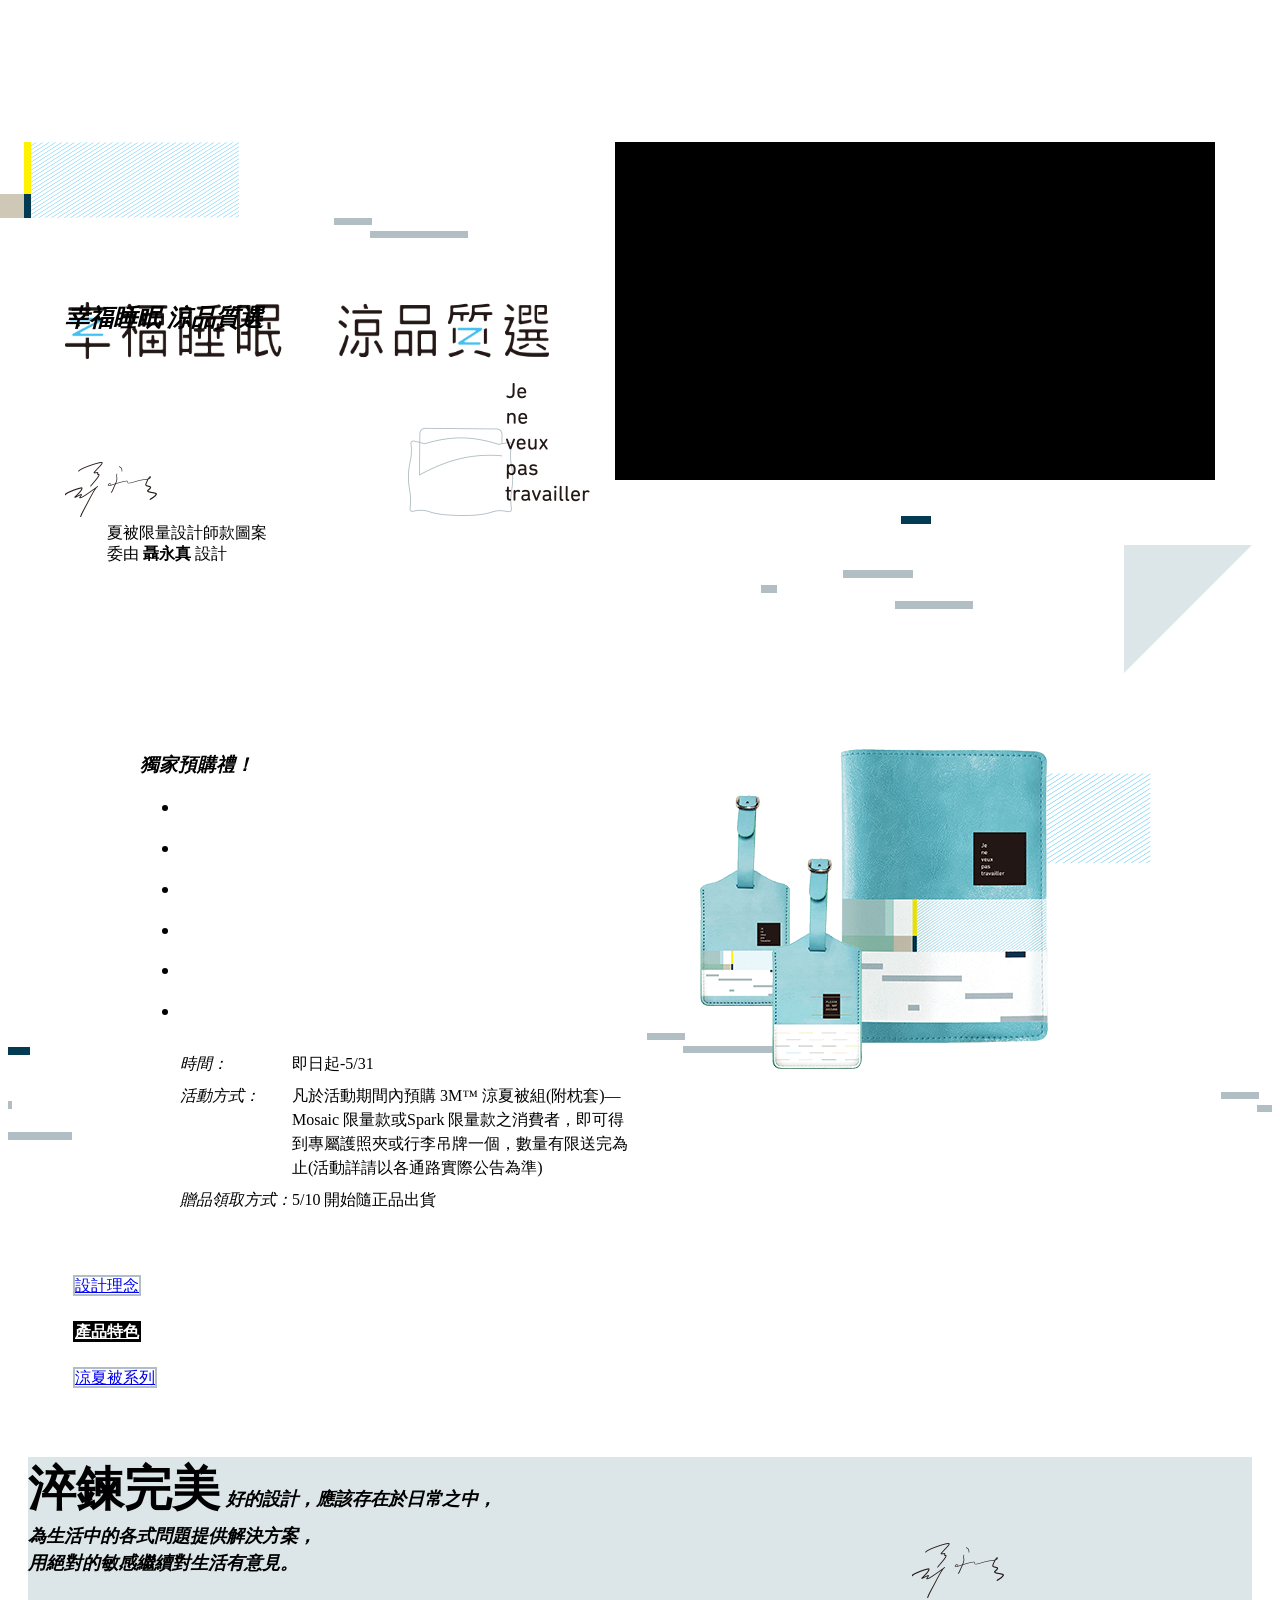
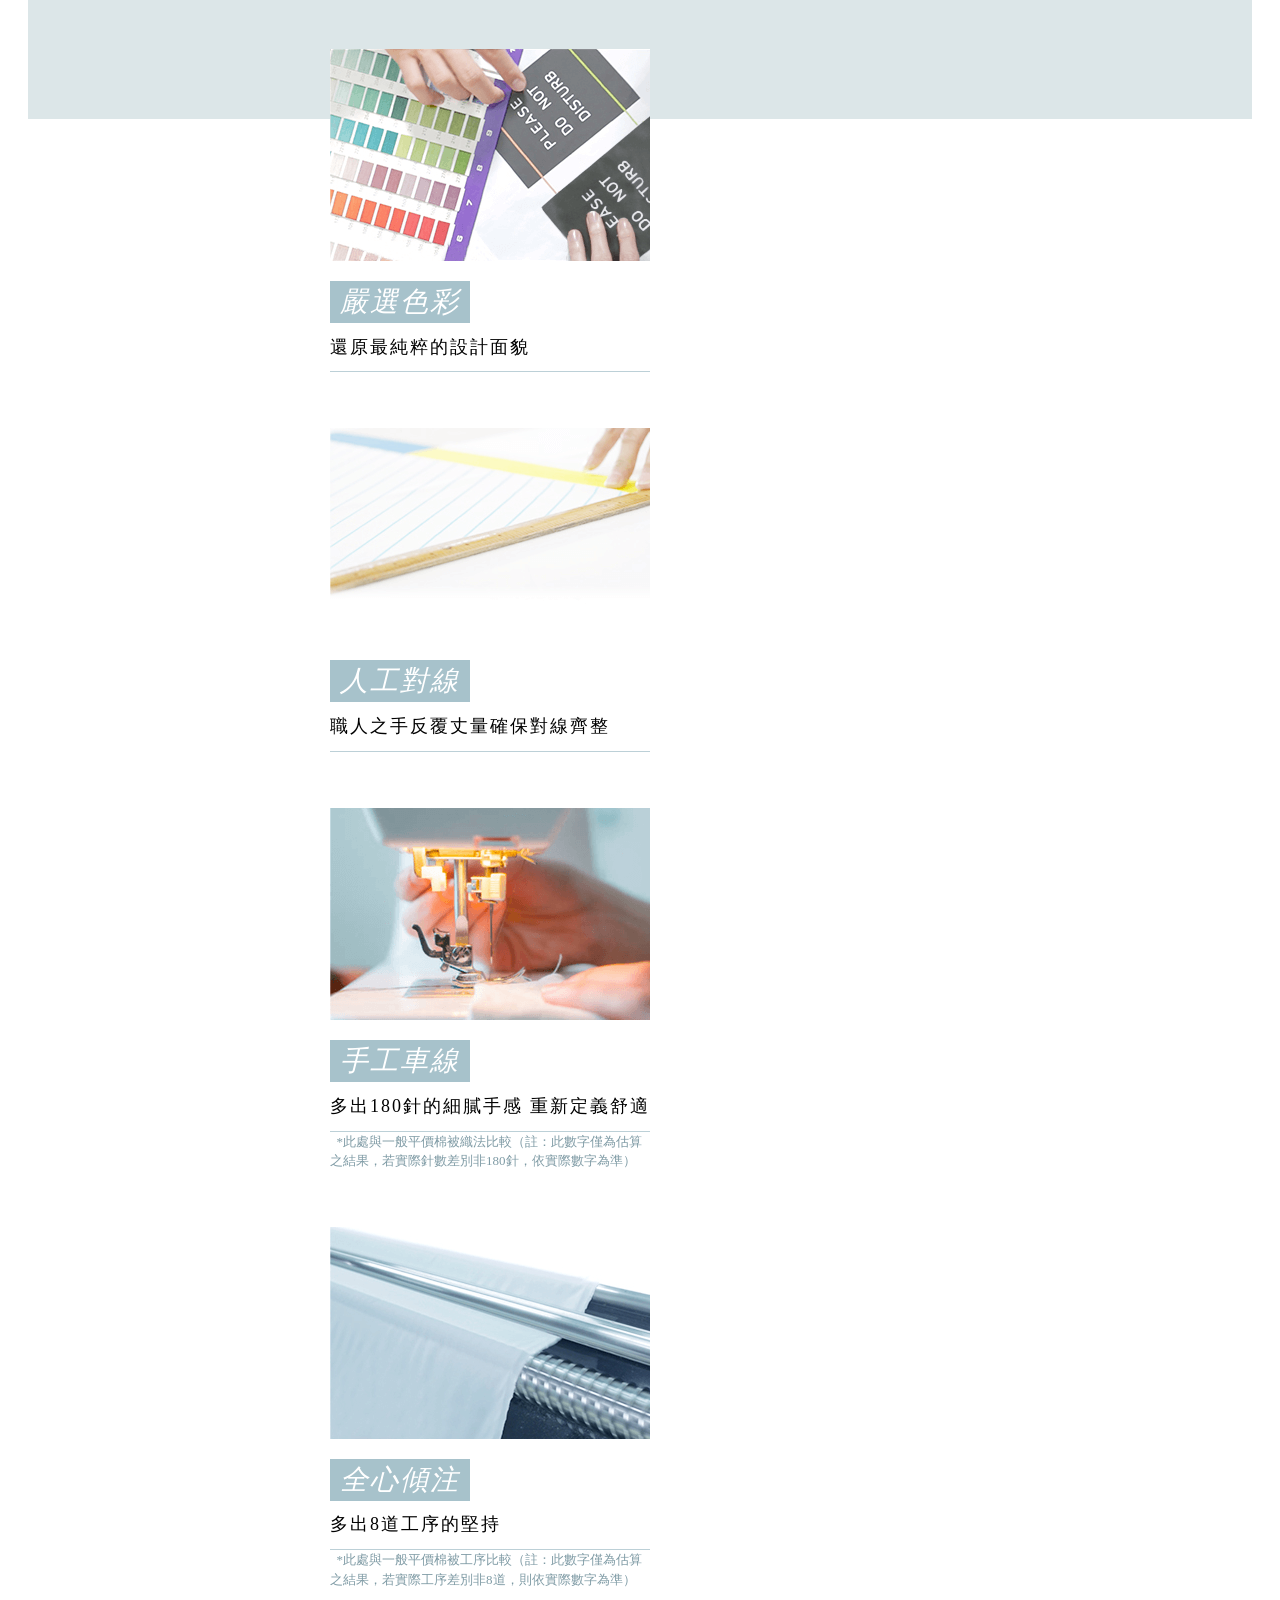
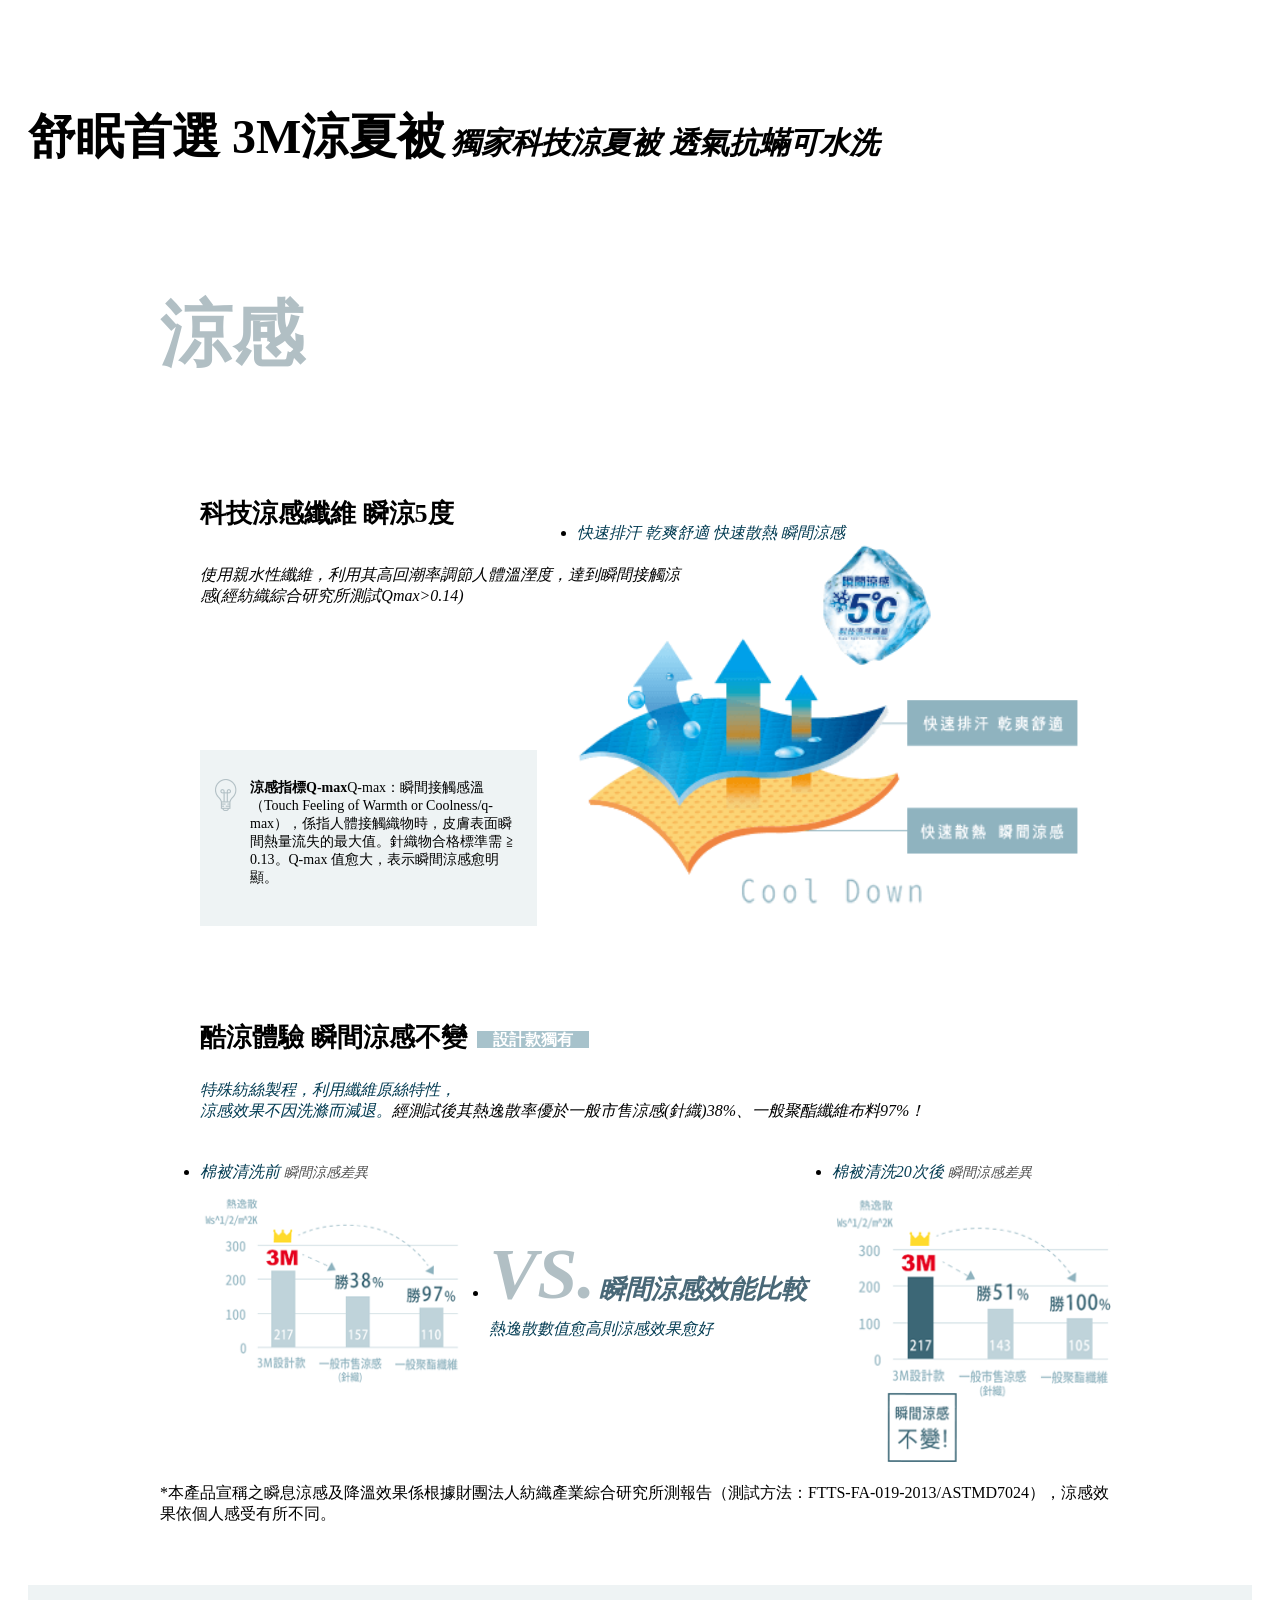
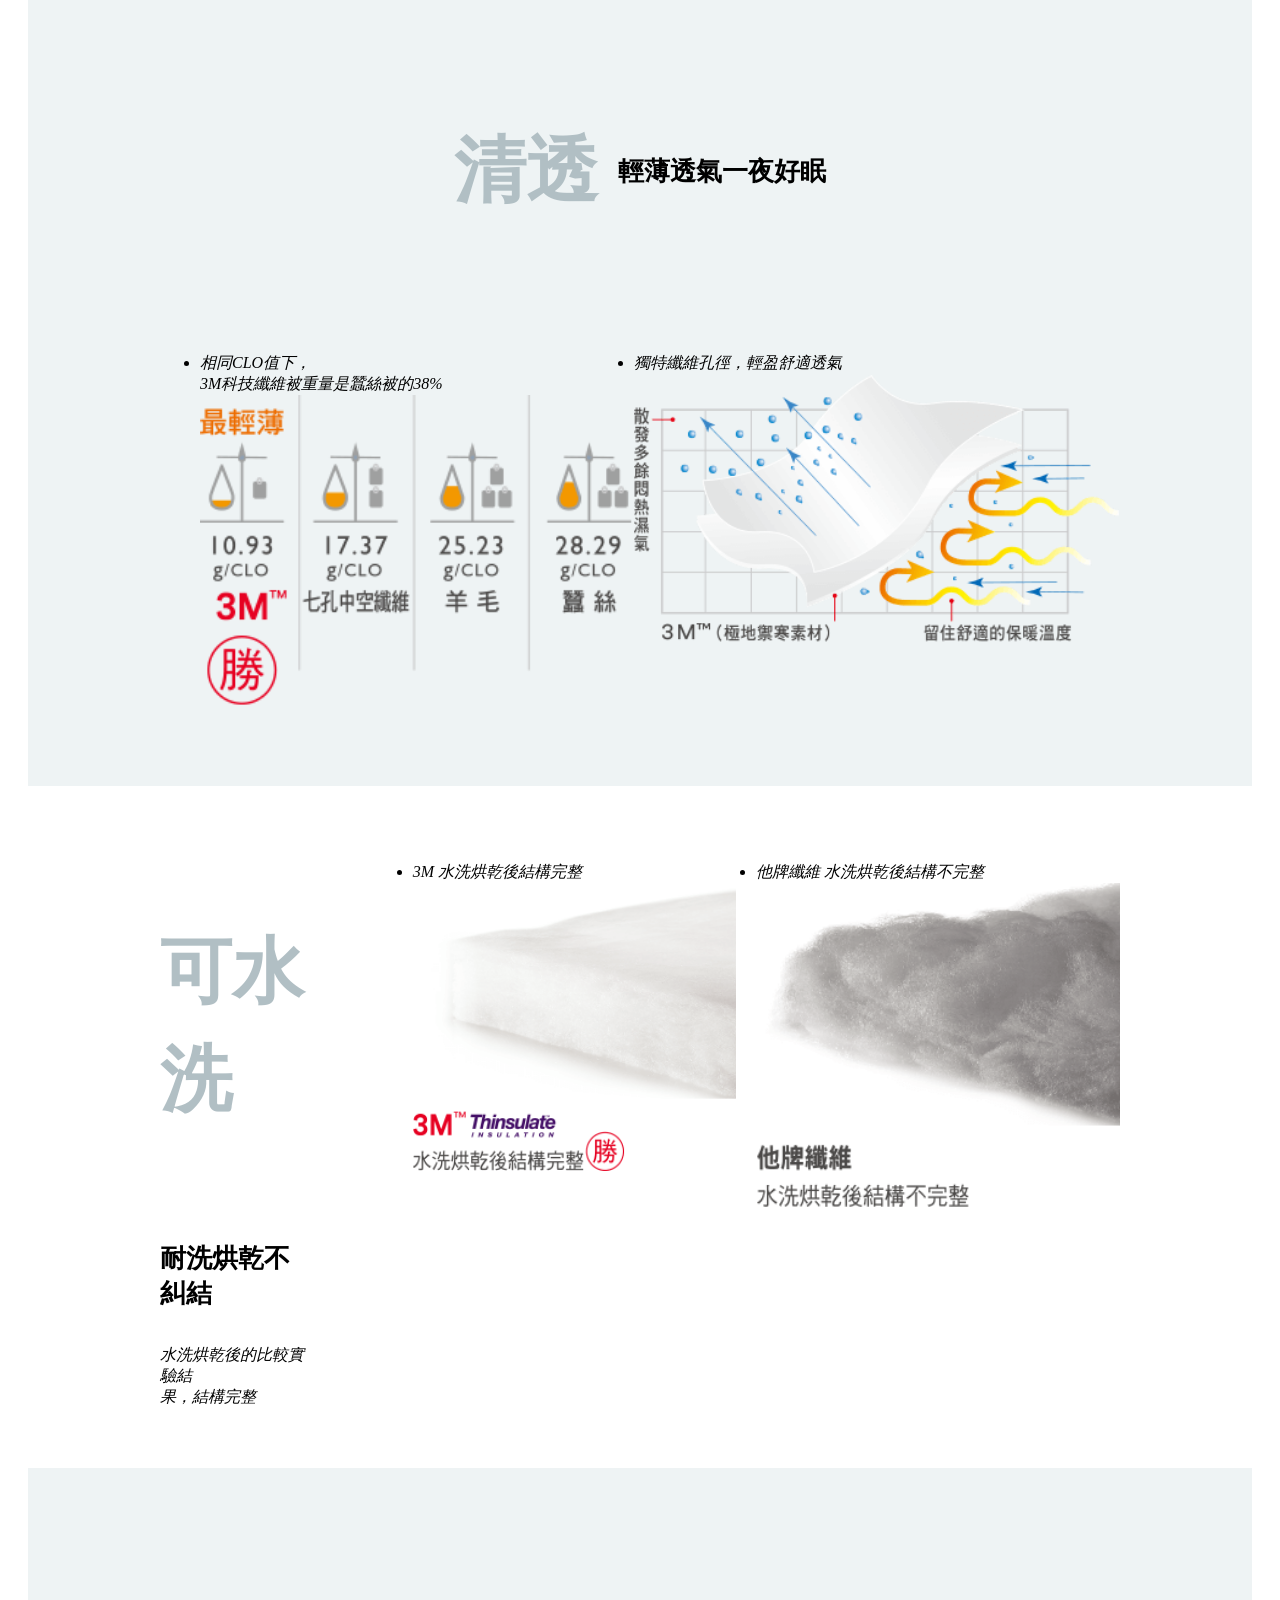
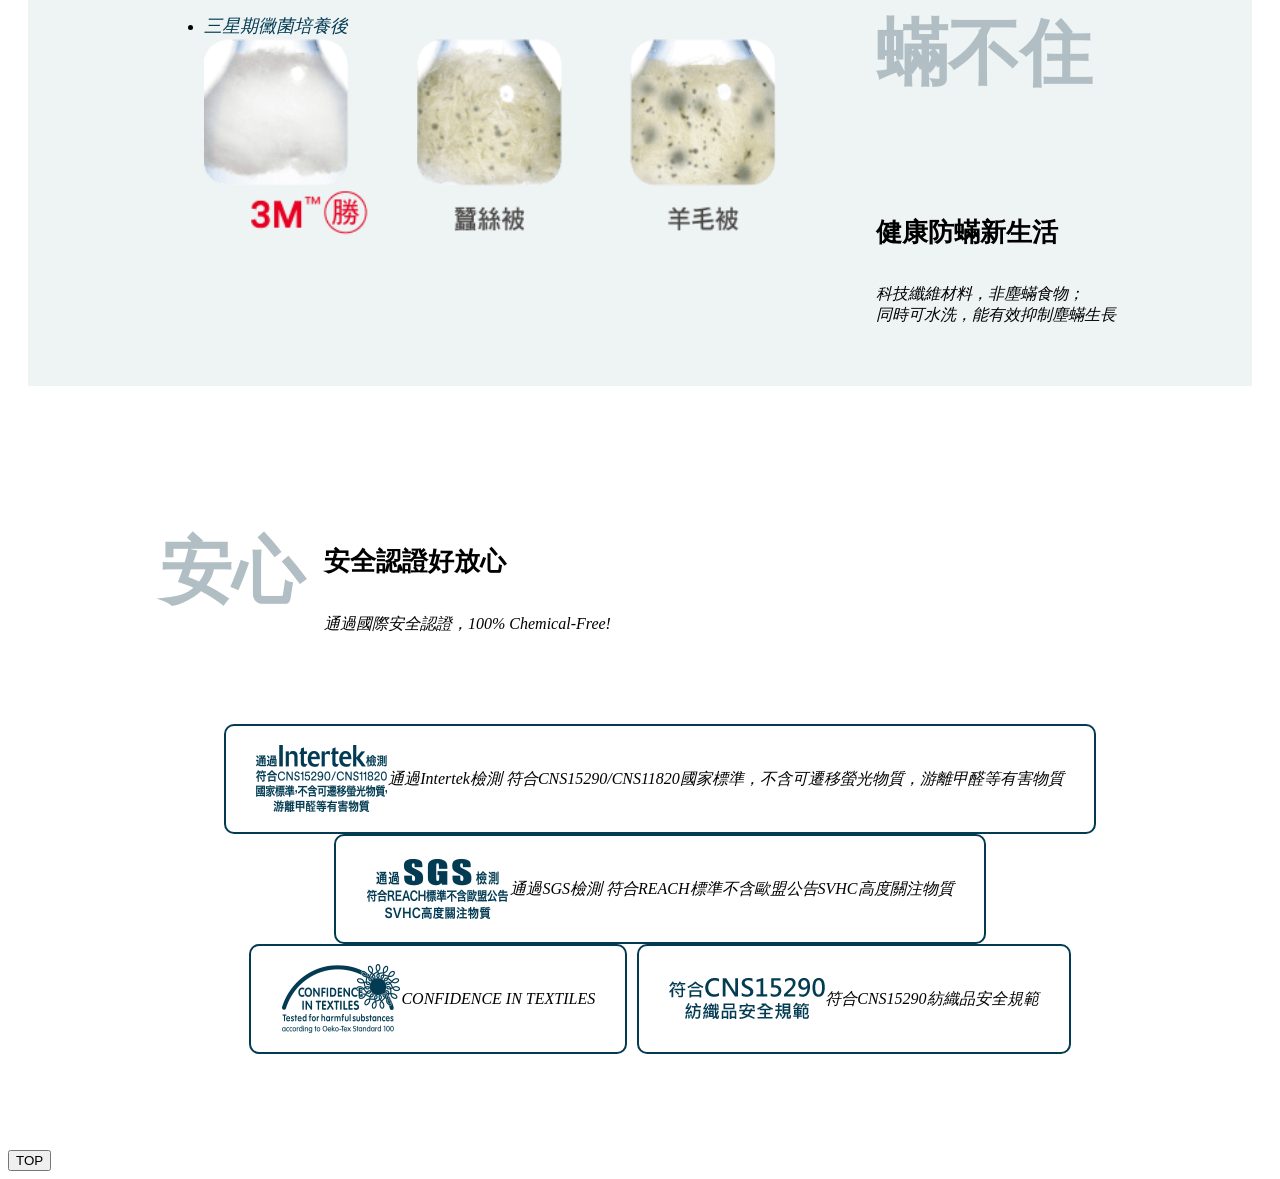
==== Views/Home/product-features.html @ 80e40bd5 "add files add files" ====
﻿<!DOCTYPE html>
<html>
<head>
	<!--#include virtual="../../Views/Shared/_Meta.html" -->
	<title>3M</title>
	<!--#include virtual="../../Views/Shared/_GlobalLink.html" -->
	<!-- self link begin -->
	<link rel="stylesheet" type="text/css" href="../../Content/css/product.css?css=20180322" />
	<!-- self link end -->
</head>
<body data-scroll="header">
	<div class="l-body" data-page="product">
		<!-- ==================== l-header begin ==================== -->
		<!--#include virtual="../../Views/Shared/_Header.html" -->
		<!-- ==================== l-header end ==================== -->
		<main class="l-main">
			<div class="l-content">
				<section class="main-content">
					<div class="main-cut" data-elem=".jQ-video" data-media="https://www.youtube.com/watch?v=bsN1Fx-7Gog&autoplay=1&mute=0&vq=hd720&playsinline=1">
						<div class="main-info">
							<h1 class="page-title"><em class="b-hide-text">幸福睡眠 涼品質選</em></h1>
							<div class="signature">
								<p class="wording">夏被限量設計師款圖案<br>委由 <b class="b-bold">聶永真</b> 設計</p>
							</div>
						</div>
						<div class="jQ-video" ga_cat="prod" ga_event="click" ga_label="youtube"></div>
					</div>
				</section>
				<section class="gift-content">
					<div class="gift-info">
						<div class="wording-wrap">
							<h3 class="gift-title b-text-center-xs">
								<em class="b-hide-text">獨家預購禮！</em>
								<ul class="flip-card b-inline">
									<li class="list">
										<div class="back">
											<i class="top"></i>
											<i class="bottom"></i>
										</div>
										<div class="flip-front"></div>
										<div class="flip-back"></div>
									</li>
									<li class="list">
										<div class="back">
											<i class="top"></i>
											<i class="bottom"></i>
										</div>
										<div class="flip-front"></div>
										<div class="flip-back"></div>
									</li>
									<li class="list">
										<div class="back">
											<i class="top"></i>
											<i class="bottom"></i>
										</div>
										<div class="flip-front"></div>
										<div class="flip-back"></div>
									</li>
									<li class="list">
										<div class="back">
											<i class="top"></i>
											<i class="bottom"></i>
										</div>
										<div class="flip-front"></div>
										<div class="flip-back"></div>
									</li>
									<li class="list">
										<div class="back">
											<i class="top"></i>
											<i class="bottom"></i>
										</div>
										<div class="flip-front"></div>
										<div class="flip-back"></div>
									</li>
									<li class="list">
										<div class="back">
											<i class="top"></i>
											<i class="bottom"></i>
										</div>
										<div class="flip-front"></div>
										<div class="flip-back"></div>
									</li>
								</ul>
							</h3>
							<ul class="gift-detail">
								<li class="list">
									<em class="info-type b-bold">時間：</em>
									<span class="info-value">即日起-5/31</span>
								</li>
								<li class="list">
									<em class="info-type b-bold">活動方式：</em>
									<span class="info-value">凡於活動期間內預購 3M™ 涼夏被組(附枕套)— Mosaic 限量款或Spark 限量款之消費者，即可得到專屬護照夾或行李吊牌一個，數量有限送完為止(活動詳請以各通路實際公告為準)</span>
								</li>
								<li class="list">
									<em class="info-type b-bold">贈品領取方式：</em>
									<span class="info-value">5/10 開始隨正品出貨</span>
								</li>
							</ul>
						</div>
						<figure class="img-wrap gift-photo">
							<img src="../../Content/img/product/gift.png?img=20180322" alt="護照夾 / 行李吊牌">
						</figure>
					</div>
				</section>
				<section class="product-detail">
					<ul class="link-list b-text-center">
						<li class="list b-inline"><a href="product.html#scroll" class="btn-link ga_click_trace" ga_cat="prod" ga_event="click" ga_label="design">設計理念</a></li>
						<li class="list b-inline"><a href="javascript:;" class="btn-link is-curr ga_click_trace" ga_cat="prod" ga_event="click" ga_label="detail">產品特色</a></li>
						<li class="list b-inline"><a href="product-series.html#scroll" class="btn-link ga_click_trace" ga_cat="prod" ga_event="click" ga_label="cold">涼夏被系列</a></li>
					</ul>
					<div class="feature-wrap b-text-center">
						<h2 class="section-title">
							<strong class="main-title b-block">淬鍊完美</strong>
							<em class="sub-title b-block b-bold">好的設計，應該存在於日常之中，<br class="b-hide-dt">為生活中的各式問題提供解決方案，<br>用絕對的敏感繼續對生活有意見。</em>
						</h2>
						<div class="content-wrap">
							<ul class="feature-list">
								<li class="list b-inline b-text-left">
									<div class="desc-wrap">
										<em class="feature-type b-inline">嚴選色彩</em>
										<span class="desc b-block b-bold">還原最純粹的設計面貌</span>
										<img src="../../Content/img/product/features/feature01.png?img=20180322" alt="嚴選色彩">
									</div>
								</li>
								<li class="list b-inline b-text-left">
									<div class="desc-wrap">
										<em class="feature-type b-inline">人工對線</em>
										<span class="desc b-block b-bold">職人之手反覆丈量確保對線齊整</span>
										<img src="../../Content/img/product/features/feature02.png?img=20180322" alt="嚴選色彩">
									</div>
								</li>
								<li class="list b-inline b-text-left">
									<div class="desc-wrap">
										<em class="feature-type b-inline">手工車線</em>
										<span class="desc b-block b-bold">多出180針的細膩手感 重新定義舒適</span>
										<img src="../../Content/img/product/features/feature03.png?img=20180322" alt="嚴選色彩">
									</div>
									<small class="hint b-block">*此處與一般平價棉被織法比較（註：此數字僅為估算    之結果，若實際針數差別非180針，依實際數字為準）</small>
								</li>
								<li class="list b-inline b-text-left">
									<div class="desc-wrap">
										<em class="feature-type b-inline">全心傾注</em>
										<span class="desc b-block b-bold">多出8道工序的堅持</span>
										<img src="../../Content/img/product/features/feature04.png?img=20180322" alt="嚴選色彩">
									</div>
									<small class="hint b-block">*此處與一般平價棉被工序比較（註：此數字僅為估算   之結果，若實際工序差別非8道，則依實際數字為準）</small>
								</li>
							</ul>
						</div>
					</div>
					<div class="feature-wrap">
						<h2 class="section-title b-text-center">
							<strong class="main-title b-block">舒眠首選 3M涼夏被</strong>
							<em class="sub-title b-block">獨家科技涼夏被 透氣抗蟎可水洗</em>
						</h2>
						<div class="content-wrap">
							<header class="feature-hd">
								<h3 class="feature-title">涼感</h3>
								<div class="text-wrap b-text-center-xs">
									<h4 class="feature-slogan b-inline">科技涼感纖維 瞬涼5度</h4>
									<em class="feature-desc b-block">使用親水性纖維，利用其高回潮率調節人體溫溼度，達到瞬間接觸涼感(經紡織綜合研究所測試Qmax>0.14)</em>
								</div>
							</header>
							<div class="feature-bd">
								<ul class="compare-list">
									<li class="list b-text-center">
										<em class="compare-title b-hide-text">快速排汗 乾爽舒適 快速散熱 瞬間涼感</em>
										<span class="compare-img b-inline">
											<img src="../../Content/img/product/features/Cool-Down.png?img=20180322" alt="Cool Down">
										</span>
									</li>
								</ul>
								<div class="text-wrap">
									<div class="detail-box">
										<p class="desc"><b class="b-bold b-block">涼感指標Q-max</b>Q-max：瞬間接觸感溫（Touch Feeling of Warmth or Coolness/q-max），係指人體接觸織物時，皮膚表面瞬間熱量流失的最大值。針織物合格標準需 ≧ 0.13。Q-max 值愈大，表示瞬間涼感愈明顯。</p>
									</div>
								</div>
							</div>
						</div>
						<div class="content-wrap">
							<header class="feature-hd">
								<div class="text-wrap b-text-center-xs">
									<h4 class="feature-slogan"><span class="b-block-xs">酷涼體驗 瞬間涼感不變</span><span class="highlight b-inline">設計款獨有</span></h4>
									<em class="feature-desc b-block"><span class="highlight b-block b-bold">特殊紡絲製程，利用纖維原絲特性，<br class="b-hide-dt">涼感效果不因洗滌而減退。</span>經測試後其熱逸散率優於一般市售涼感(針織)38%、一般聚酯纖維布料97%！</em>
								</div>
							</header>
							<div class="feature-bd">
								<ul class="compare-list b-text-center">
									<li class="list">
										<em class="compare-title b-inline">
											<b class="highlight b-block">VS.</b>
											<strong class="main b-bold b-block">瞬間涼感效能比較</strong>
											<span class="desc b-block">熱逸散數值愈高則涼感效果愈好</span>
										</em>
									</li>
									<li class="list">
										<em class="compare-title b-block b-bold b-text-center b-bold">
											<span class="desc b-block">棉被清洗前</span>
											<span class="hint b-block">瞬間涼感差異</span>
										</em>
										<span class="compare-img b-block">
											<img src="../../Content/img/product/features/compare01.png?img=20180322" alt="棉被清洗前 瞬間涼感差異">
										</span>
									</li>
									<li class="list">
										<em class="compare-title b-block b-bold b-text-center b-bold">
											<span class="desc b-block">棉被清洗20次後</span>
											<span class="hint b-block">瞬間涼感差異</span>
										</em>
										<span class="compare-img b-block">
											<img src="../../Content/img/product/features/compare02.png?img=20180322" alt="棉被清洗20次後 瞬間涼感差異">
										</span>
									</li>
								</ul>
								<span class="announce b-block b-text-center">*本產品宣稱之瞬息涼感及降溫效果係根據財團法人紡織產業綜合研究所測報告（測試方法：FTTS-FA-019-2013/ASTMD7024），涼感效果依個人感受有所不同。</span>
							</div>
						</div>
					</div>
					<div class="feature-wrap">
						<div class="content-wrap">
							<header class="feature-hd">
								<h3 class="feature-title">清透</h3>
								<div class="text-wrap b-text-center-xs">
									<h4 class="feature-slogan">輕薄透氣一夜好眠</h4>
								</div>
							</header>
							<div class="feature-bd">
								<ul class="compare-list">
									<li class="list b-text-center">
										<em class="compare-title b-inline b-bold">相同CLO值下，<br class="b-hide-md">3M科技纖維被重量是蠶絲被的38%</em>
										<span class="compare-img b-inline">
											<img src="../../Content/img/product/features/breathable01.png?img=20180322" alt="相同CLO值下，3M科技纖維被重量是蠶絲被的38%">
										</span>
									</li>
									<li class="list b-text-center">
										<em class="compare-title b-inline b-bold">獨特纖維孔徑，輕盈舒適透氣</em>
										<span class="compare-img b-inline">
											<img src="../../Content/img/product/features/breathable02.png?img=20180322" alt="獨特纖維孔徑，輕盈舒適透氣">
										</span>
									</li>
								</ul>
							</div>
						</div>
					</div>
					<div class="feature-wrap">
						<div class="content-wrap">
							<header class="feature-hd b-text-right-md">
								<h3 class="feature-title">可水洗</h3>
								<div class="text-wrap b-text-left b-text-center-xs">
									<h4 class="feature-slogan">耐洗烘乾不糾結</h4>
									<em class="feature-desc">水洗烘乾後的比較實驗結<br class="b-hide-tm">果，結構完整</em>
								</div>
							</header>
							<div class="feature-bd">
								<ul class="compare-list">
									<li class="list b-text-center">
										<em class="compare-title b-hide-text">3M 水洗烘乾後結構完整</em>
										<span class="compare-img b-inline">
											<img src="../../Content/img/product/features/wash01.png?img=20180322" alt="3M 水洗烘乾後結構完整">
										</span>
									</li>
									<li class="list b-text-center">
										<em class="compare-title b-hide-text">他牌纖維 水洗烘乾後結構不完整</em>
										<span class="compare-img b-inline">
											<img src="../../Content/img/product/features/wash02.png?img=20180322" alt="他牌纖維 水洗烘乾後結構不完整">
										</span>
									</li>
								</ul>
							</div>
						</div>
					</div>
					<div class="feature-wrap">
						<div class="content-wrap">
							<header class="feature-hd">
								<h3 class="feature-title">蟎不住</h3>
								<div class="text-wrap b-text-center-xs">
									<h4 class="feature-slogan">健康防蟎新生活</h4>
									<em class="feature-desc">科技纖維材料，非塵蟎食物；<br>同時可水洗，能有效抑制塵蟎生長</em>
								</div>
							</header>
							<div class="feature-bd">
								<ul class="compare-list">
									<li class="list b-text-center">
										<em class="compare-title b-bold b-block">三星期黴菌培養後</em>
										<span class="compare-img b-inline">
											<img src="../../Content/img/product/features/mites.png?img=20180322" alt="三星期黴菌培養後">
										</span>
									</li>
								</ul>
							</div>
						</div>
					</div>
					<div class="feature-wrap">
						<div class="content-wrap">
							<header class="feature-hd">
								<h3 class="feature-title">安心</h3>
								<div class="text-wrap b-text-center-xs">
									<h4 class="feature-slogan">安全認證好放心</h4>
									<em class="feature-desc">通過國際安全認證，100% Chemical-Free!</em>
								</div>
							</header>
							<div class="feature-bd">
								<ul class="certificate-list">
									<li class="list"><em class="b-hide-text">通過Intertek檢測 符合CNS15290/CNS11820國家標準，不含可遷移螢光物質，游離甲醛等有害物質</em></li>
									<li class="list"><em class="b-hide-text">通過SGS檢測 符合REACH標準不含歐盟公告SVHC高度關注物質</em></li>
									<li class="list"><em class="b-hide-text">CONFIDENCE IN TEXTILES</em></li>
									<li class="list"><em class="b-hide-text">符合CNS15290紡織品安全規範</em></li>
								</ul>
							</div>
						</div>
					</div>
				</section>
			</div>
			<button class="btn-top jQ-top">TOP</button>
		</main>
		<!-- ==================== l-footer begin ==================== -->
		<!--#include virtual="../../Views/Shared/_Footer.html" -->
		<!-- ==================== l-footer end ==================== -->
	</div>
	<!-- ==================== not support begin ==================== -->
	<!--#include virtual="../../Views/Shared/_Not-Support.html" -->
	<!-- ==================== not support end ==================== -->
	<!--#include virtual="../../Views/Shared/_GlobalScriptsGA.html" -->
	<!--[if gt IE 9]><!-->
	<!-- common script ft begin -->
	<!--#include virtual="../../Views/Shared/_GlobalScriptsLibs.html" -->
	<!--#include virtual="../../Views/Shared/_GlobalScriptsFt.html" -->
	<!-- common script ft end -->
	<!-- self script begin -->
	<script defer type="text/javascript" src="../../Scripts/js/product.min.js?js=20180322"></script>
	<!-- self script end -->
	<!--<![endif]-->
</body>
</html>
---- Content/css/product.css ----
.m-lightbox{background:#FFF;position:relative;box-shadow:0 3px 5px rgba(0,0,0,0.1)}.m-lightbox .m-lightbox-bd{box-sizing:border-box}.m-lightbox .btn-close{background:#FFF;width:40px;height:40px;position:absolute;border-radius:50%;-moz-transition:ease-in .3s all;-o-transition:ease-in .3s all;-webkit-transition:ease-in .3s all;transition:ease-in .3s all}.m-lightbox .btn-close:before,.m-lightbox .btn-close:after{content:'';margin:-10px 0 0 -1px;background:#000;display:block;width:2px;height:20px;position:absolute;top:50%;left:50%;border-radius:2px}.m-lightbox .btn-close:before{-moz-transform:rotate(45deg);-ms-transform:rotate(45deg);-webkit-transform:rotate(45deg);transform:rotate(45deg)}.m-lightbox .btn-close:after{-moz-transform:rotate(-45deg);-ms-transform:rotate(-45deg);-webkit-transform:rotate(-45deg);transform:rotate(-45deg)}.m-lightbox .btn-arrow{margin-top:-20px;display:none;width:40px;height:40px;position:absolute;top:50%;-moz-transition:ease-in .3s all;-o-transition:ease-in .3s all;-webkit-transition:ease-in .3s all;transition:ease-in .3s all}.m-lightbox .btn-arrow.btn-prev:before{margin-left:-6px;-moz-transform:rotate(-45deg);-ms-transform:rotate(-45deg);-webkit-transform:rotate(-45deg);transform:rotate(-45deg)}.m-lightbox .btn-arrow.btn-next:before{margin-left:-14px;-moz-transform:rotate(135deg);-ms-transform:rotate(135deg);-webkit-transform:rotate(135deg);transform:rotate(135deg)}.m-lightbox .btn-arrow.is-show{display:block}.m-lightbox .btn-arrow:before{content:'';margin-top:-8px;display:block;width:16px;height:16px;position:absolute;top:50%;left:50%;border-top:2px solid #000;border-left:2px solid #000}@media screen and (min-width: 1001px){.m-lightbox .btn-close:hover{background:#e6e6e6}.m-lightbox .btn-arrow:hover{background:#e6e6e6}}@media screen and (min-width: 740px) and (min-height: 414px){.m-lightbox .btn-close{top:25px;right:25px}.m-lightbox .btn-arrow.btn-prev{left:25px}.m-lightbox .btn-arrow.btn-next{right:25px}.m-lightbox .m-lightbox-bd{padding:100px;width:600px;max-height:80vh;overflow-x:hidden;overflow-y:auto}.m-lightbox .m-lightbox-bd img{max-width:400px}}@media screen and (device-width: 375px) and (orientation: landscape){.m-lightbox .btn-close{top:0;right:0}.m-lightbox .btn-arrow.btn-prev{left:0}.m-lightbox .btn-arrow.btn-next{right:0}.m-lightbox .m-lightbox-bd{padding:50px 40px;width:calc(100vw - 60px)}.m-lightbox .m-lightbox-bd img{max-width:100%}}@media screen and (max-width: 739px){.m-lightbox .btn-close{top:0;right:0}.m-lightbox .btn-arrow.btn-prev{left:0}.m-lightbox .btn-arrow.btn-next{right:0}.m-lightbox .m-lightbox-bd{padding:50px 40px;width:calc(100vw - 60px)}.m-lightbox .m-lightbox-bd img{max-width:100%}}.main-content{position:relative}.main-content:after{content:'';display:block;position:absolute;border-top:solid #dce6e8;border-right:solid #FFF;border-bottom:solid #FFF;border-left:solid #dce6e8}.main-cut{position:relative;box-sizing:border-box}.main-cut:before,.main-cut:after{content:'';background:url('../img/product/product.png?1522143072') no-repeat;display:block;position:absolute}.main-info{position:relative}.main-info:before,.main-info:after{content:'';background:url('../img/product/product.png?1522143072') no-repeat;display:block;position:absolute}.page-title{position:relative;background:url('../img/product/title.png?1522143053') 0 0 no-repeat;display:block}.signature{background:url('../img/product/product.png?1522143072') no-repeat;position:relative}.signature .wording{position:absolute;white-space:nowrap}.jQ-video{background:#000;position:relative;z-index:1}.gift-content{background:#FFF;overflow:hidden}.gift-info{position:relative;box-sizing:border-box}.gift-info:before,.gift-info:after{content:'';background:url('../img/product/product.png?1522143072') no-repeat;display:block;position:absolute}.flip-card .list:nth-child(1) .flip-front,.flip-card .list:nth-child(1) .flip-back{-moz-animation-delay:0.1s;-webkit-animation-delay:0.1s;animation-delay:0.1s}.flip-card .list:nth-child(2) .flip-front,.flip-card .list:nth-child(2) .flip-back{-moz-animation-delay:0.2s;-webkit-animation-delay:0.2s;animation-delay:0.2s}.flip-card .list:nth-child(3) .flip-front,.flip-card .list:nth-child(3) .flip-back{-moz-animation-delay:0.3s;-webkit-animation-delay:0.3s;animation-delay:0.3s}.flip-card .list:nth-child(4) .flip-front,.flip-card .list:nth-child(4) .flip-back{-moz-animation-delay:0.4s;-webkit-animation-delay:0.4s;animation-delay:0.4s}.flip-card .list:nth-child(5) .flip-front,.flip-card .list:nth-child(5) .flip-back{-moz-animation-delay:0.5s;-webkit-animation-delay:0.5s;animation-delay:0.5s}.flip-card .list:nth-child(6) .flip-front,.flip-card .list:nth-child(6) .flip-back{-moz-animation-delay:0.6s;-webkit-animation-delay:0.6s;animation-delay:0.6s}.flip-card .back .top,.flip-card .back .bottom{background:#FFF}.flip-card .flip-front,.flip-card .flip-back{background:#FFF}.flip-card .back .top:before,.flip-card .flip-front:before{background:url('../img/product/product.png?1522143072') no-repeat}.gift-detail .list{display:-webkit-flex;display:flex;font-size:0;line-height:0}.gift-detail .list:not(:last-child){margin-bottom:0.5rem}.gift-detail .list>*{line-height:1.5em}.gift-detail .list .info-type{-webkit-flex-shrink:0;flex-shrink:0;width:7em}.gift-photo{position:relative}.gift-photo:before,.gift-photo:after{content:'';background:url('../img/product/product.png?1522143072') no-repeat;display:block;position:absolute}.gift-photo img{max-width:100%;position:relative;z-index:1}.link-list{font-size:0;line-height:0}.link-list .btn-link{background:#FFF;border:solid #b1bfc4;box-sizing:border-box;-moz-transition:ease-in .3s all;-o-transition:ease-in .3s all;-webkit-transition:ease-in .3s all;transition:ease-in .3s all}.link-list .btn-link.is-curr{background:#000;border-color:#000;color:#FFF;font-weight:bold}.designer-portrait{position:relative}.designer-portrait:before{content:'';background:url('../img/product/product.png?1522143072') no-repeat;display:block;position:absolute}.designer-portrait img{width:128px}.item-wrap{display:-webkit-flex;display:flex;-webkit-align-items:center;align-items:center;-webkit-justify-content:center;justify-content:center}.item-wrap .item-main-title{position:relative}.item-wrap .item-main-title:after{content:'';background:#b1bfc4;display:block;width:142px;height:6px;position:absolute;top:100%;left:0}.item-wrap .item-sub-title,.item-wrap .item-main-title,.item-wrap .desc{line-height:1.5em}.item-wrap .desc{margin-top:1em}.item-wrap .btn-link{background:#000;color:#fff100}.item-wrap .btn-link .text:before,.item-wrap .btn-link .text:after{background:#fff100}.photo-wrap>.img-wrap img{max-width:100%}.preview-list{font-size:0;line-height:0}.preview-list .list{vertical-align:top !important}.btn-img{font-size:14px;line-height:1.5em}.btn-img .img-wrap{margin:0 auto 5px auto;background:#000;position:relative}.btn-img .img-wrap:before,.btn-img .img-wrap:after{content:'';background:#FFF;display:block;position:absolute;top:50%;left:50%;opacity:0;z-index:1;-moz-transition:ease-in .3s all;-o-transition:ease-in .3s all;-webkit-transition:ease-in .3s all;transition:ease-in .3s all}.btn-img .img-wrap img{max-width:100%;-moz-transition:ease-in .3s all;-o-transition:ease-in .3s all;-webkit-transition:ease-in .3s all;transition:ease-in .3s all}.feature-wrap:nth-child(2n){background:#eef3f4}.feature-wrap:nth-child(2){background:#FFF}.feature-wrap:nth-child(2) .section-title{background:#dce6e8;position:relative}.feature-wrap:nth-child(2) .section-title:after{content:'';background:url('../img/product/product.png?1522143072') no-repeat;display:block;position:absolute;left:50%}.feature-wrap:nth-child(2) .content-wrap{background:#FFF;position:relative}.feature-wrap:nth-child(2) .feature-list{font-size:0;line-height:0}.feature-wrap:nth-child(2) .desc-wrap{letter-spacing:2px}.feature-wrap:nth-child(2) .feature-type{margin-top:20px;padding:0 10px;background:#a7c2cb;color:#FFF;font-size:28px;line-height:1.5em}.feature-wrap:nth-child(2) .desc{padding:0.6em 0;font-size:18px;line-height:1.5em;white-space:nowrap}.feature-wrap:nth-child(2) .hint{margin-top:20px;padding-left:0.5em;color:#7f9ba5;font-size:13px;line-height:1.5em;text-indent:-0.5em}.feature-wrap:nth-child(3) .content-wrap{-webkit-justify-content:center;justify-content:center;-webkit-flex-direction:column;flex-direction:column}.feature-wrap:nth-child(3) .detail-box{background:#eef3f4}.feature-wrap:nth-child(3) .detail-box .desc{position:relative}.feature-wrap:nth-child(3) .detail-box .desc:before{content:'';background:url('../img/product/product-features.png?1524211081') no-repeat;display:block;position:absolute;top:0;right:100%}.feature-wrap:nth-child(3) .compare-list{-webkit-align-items:flex-start;align-items:flex-start}.feature-wrap:nth-child(3) .compare-title{color:#023b52}.feature-wrap:nth-child(3) .compare-title .highlight{color:#b1bfc4}.feature-wrap:nth-child(3) .compare-title .main{color:#496877}.feature-wrap:nth-child(3) .compare-title .hint{color:#4d4d4d}.feature-wrap:nth-child(4) .content-wrap{-webkit-justify-content:center;justify-content:center;-webkit-flex-direction:column;flex-direction:column}.feature-wrap:nth-child(4) .compare-title{font-size:16px}.feature-wrap:nth-child(6) .content-wrap{-webkit-align-items:center;align-items:center;-webkit-justify-content:center;justify-content:center;-webkit-flex-direction:row-reverse;flex-direction:row-reverse}.feature-wrap:nth-child(6) .compare-title{color:#023b52}.feature-wrap:nth-child(7) .content-wrap{-webkit-flex-direction:column;flex-direction:column}.feature-wrap .content-wrap,.feature-wrap .compare-list{display:-webkit-flex;display:flex;-webkit-justify-content:center;justify-content:center}.feature-wrap .feature-hd{display:-webkit-flex;display:flex;-webkit-align-items:center;align-items:center;-webkit-justify-content:center;justify-content:center}.feature-wrap .feature-title{color:#b1bfc4;line-height:1.5em}.feature-wrap .feature-slogan .highlight{background:#a7c2cb;vertical-align:top;color:#FFF}.feature-wrap .feature-desc .highlight{color:#023b52}.certificate-list{display:-webkit-flex;display:flex;-webkit-align-items:center;align-items:center;-webkit-justify-content:center;justify-content:center;-webkit-flex-wrap:wrap;flex-wrap:wrap}.certificate-list .list{display:-webkit-flex;display:flex;-webkit-align-items:center;align-items:center;-webkit-justify-content:center;justify-content:center;position:relative;border-color:#023b52;border-style:solid;box-sizing:border-box}.certificate-list .list:before{content:'';background:url('../img/product/product-features.png?1524211081') no-repeat;display:block}.series-list .list{display:-webkit-flex;display:flex}.series-list .btn-link{margin-top:10px;background:#000;box-sizing:border-box;color:#fff100}.series-list .btn-link .text:before,.series-list .btn-link .text:after{background:#fff100}.compare-img img{width:100%}@media screen and (min-width: 1001px){.main-content:after{bottom:0;right:20px;border-width:64px;box-shadow:-2px -2px 0 #FFF,0 -2px 0 #FFF,-2px 0 0 #FFF}.main-cut{padding:134px 50px 155px 50px;-webkit-justify-content:flex-end;justify-content:flex-end}.main-cut:before{width:324px;height:76px;top:134px;left:-100px}.main-cut:after{background-position:0 -192px;width:212px;height:96px;bottom:62px;right:292px}.main-info{padding-top:140px;padding-right:58px;-webkit-flex-grow:1;flex-grow:1}.main-info:before{background-position:0 -172px;width:136px;height:20px;top:76px;left:268px}.main-info:after{background-position:-212px -168px;width:184px;height:136px;bottom:0;right:24px}.page-title{margin-bottom:100px;background-size:calc(50vw - 108px) auto;width:calc(50vw - 108px);height:calc((50vw - 108px) * 0.117)}.jQ-video{width:calc(50vw - 50px);height:calc((50vw - 50px) * 0.5625)}.link-list .btn-link{width:200px;line-height:46px}.link-list .btn-link:hover{background:#000;border-color:#000;color:#FFF;font-weight:bold}.gift-info:before{background-position:0 -192px;width:212px;height:96px;bottom:146px;left:-280px}.gift-info:after{background-position:0 -172px;width:136px;height:20px;bottom:176px;left:calc(100% + 120px)}.gift-title{margin-bottom:30px}.gift-detail .list>*{font-size:16px}.gift-photo{width:360px}.gift-photo:before{background-position:0 -172px;width:136px;height:20px;bottom:20px;left:-54px}.gift-photo:after{background-position:-144px -76px;width:252px;height:92px;top:24px;right:-92px}.item-wrap:nth-child(2n+1) .wording-wrap{padding-left:45px}.item-wrap:nth-child(2n+1) .photo-wrap{padding-right:45px}.item-wrap:nth-child(2n) .wording-wrap{padding-right:45px}.item-wrap:nth-child(2n) .photo-wrap{padding-left:45px}.item-wrap .item-sub-title,.item-wrap .desc{font-size:16px}.item-wrap .item-main-title{font-size:30px}.item-wrap .btn-wrap{width:288px}.item-wrap .btn-wrap .btn-link{line-height:50px}.photo-wrap>.img-wrap{width:400px}.btn-img .img-wrap:before,.btn-img .img-wrap:after{margin-top:-1px;margin-left:-15px;width:30px;height:2px}.btn-img .img-wrap:after{-moz-transform:rotate(90deg);-ms-transform:rotate(90deg);-webkit-transform:rotate(90deg);transform:rotate(90deg)}.btn-img:hover .img-wrap:before,.btn-img:hover .img-wrap:after{opacity:1}.btn-img:hover .img-wrap img{opacity:0.5}.feature-wrap .content-wrap{margin:0 auto;max-width:960px}.feature-wrap:nth-child(2) .content-wrap{max-width:100%}.feature-wrap:nth-child(3) .content-wrap:nth-child(2) .feature-hd .text-wrap{width:50%}.feature-wrap:nth-child(3) .content-wrap:last-child .compare-list .list:first-child{margin:0 20px;padding-top:67px}.feature-wrap:nth-child(3) .content-wrap .compare-list .list{-webkit-order:1;order:1}.feature-wrap:nth-child(3) .content-wrap .compare-list .list:nth-child(2){-webkit-order:0;order:0}.feature-wrap:nth-child(3) .content-wrap .announce{margin-top:50px}.feature-wrap:nth-child(5) .feature-hd{margin-right:40px;-webkit-align-items:flex-end;align-items:flex-end;-webkit-flex-direction:column;flex-direction:column}.feature-wrap:nth-child(5) .compare-list .list{margin-left:20px}.feature-wrap:nth-child(6) .feature-hd{margin-left:100px;-webkit-align-items:flex-start;align-items:flex-start;-webkit-flex-direction:column;flex-direction:column}.feature-wrap:nth-child(7) .feature-hd{-webkit-justify-content:flex-start;justify-content:flex-start}.certificate-list .list{padding:0 30px;height:110px}.certificate-list .list:nth-child(1):before{width:132px;height:68px}.certificate-list .list:nth-child(2):before{background-position:-132px 0;width:144px;height:60px}.certificate-list .list:nth-child(3):before{background-position:0 -68px;width:120px;height:72px}.certificate-list .list:nth-child(4):before{background-position:-120px -96px;width:156px;height:44px}.series-list .btn-link{width:288px;line-height:50px}.series-list .img-wrap{width:360px}}@media screen and (min-width: 740px) and (min-height: 414px){.main-cut{margin:0 auto;display:-webkit-flex;display:flex;-webkit-align-items:flex-start;align-items:flex-start;max-width:1250px}.signature{background-position:-324px 0;width:92px;height:56px}.signature .wording{top:45px;left:42px}.gift-content{min-height:50px}.gift-info{margin:0 auto;padding:60px 0;display:-webkit-flex;display:flex;-webkit-align-items:flex-start;align-items:flex-start;-webkit-justify-content:center;justify-content:center;max-width:960px}.gift-info .wording-wrap{padding-right:32px;-webkit-flex-grow:1;flex-grow:1}.gift-photo{-webkit-flex-shrink:0;flex-shrink:0}.flip-card .list:nth-child(1) .back .top:before{background-position:calc(-48px * (1 - 1)) -76px}.flip-card .list:nth-child(1) .flip-front:before{background-position:calc(-48px * (1 - 1)) -98px}.flip-card .list:nth-child(2) .back .top:before{background-position:calc(-48px * (2 - 1)) -76px}.flip-card .list:nth-child(2) .flip-front:before{background-position:calc(-48px * (2 - 1)) -98px}.flip-card .list:nth-child(3) .back .top:before{background-position:calc(-48px * (3 - 1)) -76px}.flip-card .list:nth-child(3) .flip-front:before{background-position:calc(-48px * (3 - 1)) -98px}.flip-card .list:nth-child(4) .back .top:before{background-position:calc(-48px * (4 - 4)) -124px}.flip-card .list:nth-child(4) .flip-front:before{background-position:calc(-48px * (4 - 4)) -146px}.flip-card .list:nth-child(5) .back .top:before{background-position:calc(-48px * (5 - 4)) -124px}.flip-card .list:nth-child(5) .flip-front:before{background-position:calc(-48px * (5 - 4)) -146px}.flip-card .list:nth-child(6) .back .top:before{background-position:calc(-48px * (6 - 4)) -124px}.flip-card .list:nth-child(6) .flip-front:before{background-position:calc(-48px * (6 - 4)) -146px}.flip-card .list .back .top:before,.flip-card .list .flip-front:before{margin-left:-24px;width:48px;height:23px}.flip-card .list .flip-front:before{height:26px}.product-detail{padding:0 20px 80px 20px}.link-list{margin-top:-25px}.link-list .list{margin:0 5px}.link-list .btn-link{border-width:2px;font-size:16px}.designer-wrap{margin:0 auto;padding:60px 40px 30px 40px;display:-webkit-flex;display:flex;-webkit-align-items:center;align-items:center;-webkit-justify-content:flex-start;justify-content:flex-start;max-width:960px;box-sizing:border-box}.designer-portrait:before{background-position:-324px 0;width:92px;height:56px;top:20px;left:144px}.designer-portrait .b-desc{position:absolute;bottom:0;left:144px;white-space:nowrap}.item-wrap{margin:0 auto;max-width:960px}.item-wrap:not(:nth-child(3)){padding-top:60px}.item-wrap:nth-child(2n+1){-webkit-flex-direction:row-reverse;flex-direction:row-reverse}.item-wrap>*{box-sizing:border-box}.item-wrap .text-wrap{margin:40px 0}.item-wrap .btn-wrap .btn-link{margin-top:20px}.preview-list{margin-top:30px}.preview-list .list{margin:0 10px}.btn-img .img-wrap{width:100px}.section-title .main-title{font-size:48px}.section-title .sub-title{font-size:30px}.feature-wrap{padding:60px 0}.feature-wrap:nth-child(4) .feature-title,.feature-wrap:nth-child(7) .feature-title{margin-right:20px}.feature-wrap:nth-child(2){padding:0}.feature-wrap:nth-child(2) .section-title{margin-top:56px;padding-bottom:144px}.feature-wrap:nth-child(2) .section-title:after{margin-left:272px;background-position:-324px 0;width:92px;height:56px;bottom:120px}.feature-wrap:nth-child(2) .sub-title{margin-top:40px;font-size:18px}.feature-wrap:nth-child(2) .feature-list{margin-top:-90px;width:680px}.feature-wrap:nth-child(2) .list{margin:0 10px 56px 10px;width:320px}.feature-wrap:nth-child(2) .list .desc-wrap{display:-webkit-flex;display:flex;-webkit-flex-direction:column;flex-direction:column;-webkit-align-items:flex-start;align-items:flex-start;border-bottom:1px solid #bcd0d7}.feature-wrap:nth-child(2) .list .desc-wrap>*:not(img){-webkit-order:1;order:1}.feature-wrap:nth-child(2) .list img{-webkit-order:0;order:0;width:100%}.feature-wrap:nth-child(3){padding-top:40px}.feature-wrap:nth-child(3) .section-title{margin-top:20px}.feature-wrap:nth-child(3) .content-wrap:nth-child(2){margin-top:40px}.feature-wrap:nth-child(3) .content-wrap:nth-child(2) .feature-hd{-webkit-flex-direction:column;flex-direction:column}.feature-wrap:nth-child(3) .content-wrap:nth-child(2) .feature-hd .text-wrap{margin:0 40px}.feature-wrap:nth-child(3) .content-wrap:nth-child(2) .feature-bd{margin:-100px 40px 0 40px;display:-webkit-flex;display:flex;-webkit-flex-direction:row-reverse;flex-direction:row-reverse;-webkit-align-items:flex-end;align-items:flex-end;-webkit-justify-content:space-between;justify-content:space-between}.feature-wrap:nth-child(3) .content-wrap:nth-child(2) .feature-bd .text-wrap{width:50%}.feature-wrap:nth-child(3) .content-wrap:last-child{margin-top:60px}.feature-wrap:nth-child(3) .content-wrap:last-child .feature-hd{margin:0 40px}.feature-wrap:nth-child(3) .content-wrap:last-child .feature-slogan{margin-bottom:20px}.feature-wrap:nth-child(3) .content-wrap:last-child .feature-slogan .highlight{margin-bottom:0;margin-left:10px}.feature-wrap:nth-child(3) .content-wrap:last-child .compare-list{margin-top:40px}.feature-wrap:nth-child(3) .content-wrap .feature-hd{-webkit-align-items:flex-start;align-items:flex-start;-webkit-justify-content:flex-start;justify-content:flex-start}.feature-wrap:nth-child(3) .detail-box{margin-top:20px;padding:15px 20px 25px 50px;font-size:14px}.feature-wrap:nth-child(3) .detail-box .desc:before{margin-right:12px;background-position:-132px -60px;width:24px;height:32px}.feature-wrap:nth-child(3) .compare-title:not(.b-hide-text){margin-bottom:20px;font-size:16px}.feature-wrap:nth-child(3) .compare-title:not(.b-hide-text) .highlight{font-size:72px;line-height:90px}.feature-wrap:nth-child(3) .compare-title:not(.b-hide-text) .main{font-size:26px}.feature-wrap:nth-child(3) .compare-title:not(.b-hide-text) .desc{font-size:16px}.feature-wrap:nth-child(3) .compare-title:not(.b-hide-text) .hint{font-size:14px}.feature-wrap:nth-child(4) .feature-bd{margin-top:40px}.feature-wrap:nth-child(4) .compare-title{margin-bottom:20px}.feature-wrap:nth-child(6) .compare-img{margin-top:20px}.feature-wrap:nth-child(6) .compare-title{font-size:18px}.feature-wrap:nth-child(7){padding-bottom:0}.feature-wrap:nth-child(7) .feature-bd{margin-top:10px}.feature-wrap .feature-title{font-size:72px}.feature-wrap .feature-slogan{font-size:26px}.feature-wrap .feature-slogan .highlight{margin-bottom:20px;padding:0 1em;font-size:16px;line-height:40px}.feature-wrap .feature-desc{font-size:16px}.certificate-list .list{margin:0 5px;border-width:2px;border-radius:10px}.series-list{margin:0 auto;max-width:860px}.series-list .list{margin-top:110px;-webkit-flex-direction:row-reverse;flex-direction:row-reverse;-webkit-justify-content:center;justify-content:center}.series-list .item-wording{-webkit-flex-grow:1;flex-grow:1}.series-list .item-name{font-size:18px;line-height:30px}.series-list .item-name .upper{font-size:30px}.series-list .item-info{font-size:14px;line-height:30px}.series-list .item-info .upper{font-size:20px}}@media screen and (min-width: 1280px){.page-title{background-size:484px auto;width:484px;height:60px}.jQ-video{width:600px;height:338px}.gift-info{left:-20px}}@media screen and (min-width: 740px) and (orientation: portrait) and (max-width: 1000px){.main-content:after{right:20px}.main-cut{padding:120px 50px 70px 50px}.main-cut:before{top:120px}.main-info{padding-right:25px}.main-info:after{bottom:-30px}.page-title{margin-bottom:50px;background-size:342px auto;width:342px;height:40px}.jQ-video{width:300px;height:169px}.gift-info{padding-right:80px;padding-left:80px}.flip-card{-moz-transform:scale(0.75);-ms-transform:scale(0.75);-webkit-transform:scale(0.75);transform:scale(0.75);-moz-transform-origin:left top;-ms-transform-origin:left top;-webkit-transform-origin:left top;transform-origin:left top}.gift-title{margin-bottom:10px}.link-list .btn-link{width:160px;line-height:36px}.designer-portrait{margin-right:8px}.item-wrap{padding-right:20px;padding-left:20px}.item-wrap>*{padding:0 20px}.item-wrap .wording-wrap{-webkit-flex-grow:1;flex-grow:1}.feature-wrap:nth-child(3) .content-wrap:nth-child(2) .feature-bd{margin:0 40px}.feature-wrap:nth-child(3) .content-wrap:nth-child(2) .feature-bd>*{margin:0 10px}.feature-wrap:nth-child(3) .content-wrap:nth-child(2) .compare-list{margin-top:20px;-webkit-align-items:center;align-items:center}.feature-wrap:nth-child(3) .content-wrap:last-child{margin-top:60px}.feature-wrap:nth-child(3) .content-wrap .announce{margin-top:25px}.feature-wrap:nth-child(4) .compare-list .list{width:50%}.feature-wrap:nth-child(4) .compare-list .list:nth-child(1) .compare-img{width:222px}.feature-wrap:nth-child(4) .compare-list .list:nth-child(2) .compare-img{width:297px}.feature-wrap:nth-child(5) .feature-title{margin-right:20px}.feature-wrap:nth-child(5) .compare-list{-webkit-justify-content:space-around;justify-content:space-around}.feature-wrap:nth-child(5) .compare-list .list .compare-img{width:225px}.feature-wrap:nth-child(6) .feature-hd{margin-bottom:20px}.feature-wrap:nth-child(6) .feature-title{margin-right:20px}.certificate-list .list{padding:0 24px;height:82px}.certificate-list .list:before{background-size:207px auto}.certificate-list .list:nth-child(1):before{width:99px;height:51px}.certificate-list .list:nth-child(2):before{background-position:-99px 0;width:108px;height:45px}.certificate-list .list:nth-child(3):before{background-position:0 -51px;width:90px;height:54px}.certificate-list .list:nth-child(4):before{background-position:-90px -72px;width:117px;height:33px}.series-list .list{padding:0 40px}.series-list .list .img-wrap{-webkit-flex-shrink:0;flex-shrink:0;width:270px}.series-list .list .img-wrap img{width:249px}}@media screen and (max-width: 1000px){.main-content:after{bottom:0;border-width:32px;box-shadow:-1px -1px 0 #FFF,0 -1px 0 #FFF,-1px 0 0 #FFF}.main-cut{-webkit-justify-content:space-around;justify-content:space-around}.main-cut:before{background-size:214px auto;width:162px;height:38px;left:-10px}.main-cut:after{background-position:0 -96px;background-size:214px auto;width:106px;height:48px;bottom:31px;right:146px}.main-info{padding-top:70px}.main-info:before{background-position:0 -86px;background-size:214px auto;width:68px;height:10px;top:38px;left:134px}.main-info:after{background-position:-106px -84px;background-size:214px auto;width:92px;height:68px;right:0}.gift-info:before{background-position:0 -96px;background-size:214px auto;width:106px;height:48px;bottom:73px;left:-64px}.gift-info:after{background-position:0 -86px;background-size:214px auto;width:68px;height:10px;bottom:88px;right:-50px}.gift-detail .list>*{font-size:14px}.gift-photo{width:180px}.gift-photo:before{background-position:0 -86px;background-size:214px auto;width:68px;height:10px;bottom:10px;left:-27px}.gift-photo:after{background-position:-72px -38px;background-size:214px auto;width:126px;height:46px;top:12px;right:-46px}.item-wrap .item-sub-title,.item-wrap .desc{font-size:14px}.item-wrap .item-main-title{font-size:24px}.item-wrap .btn-wrap .btn-link{width:240px;box-sizing:border-box;line-height:40px}.photo-wrap>.img-wrap{margin:0 auto;width:240px}.preview-list{white-space:nowrap}.btn-img .img-wrap{width:50px}.feature-wrap{padding-right:20px;padding-left:20px}.feature-wrap:nth-child(3) .compare-list{-webkit-flex-wrap:wrap;flex-wrap:wrap}.feature-wrap:nth-child(3) .compare-list .list:first-child{width:100%}.feature-wrap:nth-child(5) .content-wrap,.feature-wrap:nth-child(6) .content-wrap{-webkit-flex-direction:column;flex-direction:column}.series-list .btn-link{line-height:40px}}@media screen and (device-width: 375px) and (orientation: landscape){.main-content:after{right:10px}.main-cut{padding:74px 30px 86px 30px}.main-cut:before{top:74px}.main-info{padding-bottom:70px}.main-info:before{left:164px}.main-info:after{bottom:30px}.page-title{margin:0 auto 50px auto;background-size:calc(100vw - 60px) auto;width:calc(100vw - 60px);height:calc((100vw - 60px) * 0.117)}.jQ-video{width:100%;height:calc((100vw - 60px) * 0.5625)}.signature{background-position:-162px 0;background-size:214px auto;width:46px;height:28px}.signature .wording{top:30px;left:28px;font-size:12px}.jQ-video{margin:0 auto}.gift-content{min-height:40px}.gift-info{padding:30px 25px 60px 25px}.gift-info:before,.gift-info:after{display:none}.gift-title{margin-bottom:20px}.gift-photo{margin:20px auto 0 auto}.flip-card .list:nth-child(1) .back .top:before{background-position:calc(-24px * (1 - 1)) -38px}.flip-card .list:nth-child(1) .flip-front:before{background-position:calc(-24px * (1 - 1)) -49px}.flip-card .list:nth-child(2) .back .top:before{background-position:calc(-24px * (2 - 1)) -38px}.flip-card .list:nth-child(2) .flip-front:before{background-position:calc(-24px * (2 - 1)) -49px}.flip-card .list:nth-child(3) .back .top:before{background-position:calc(-24px * (3 - 1)) -38px}.flip-card .list:nth-child(3) .flip-front:before{background-position:calc(-24px * (3 - 1)) -49px}.flip-card .list:nth-child(4) .back .top:before{background-position:calc(-24px * (4 - 4)) -62px}.flip-card .list:nth-child(4) .flip-front:before{background-position:calc(-24px * (4 - 4)) -73px}.flip-card .list:nth-child(5) .back .top:before{background-position:calc(-24px * (5 - 4)) -62px}.flip-card .list:nth-child(5) .flip-front:before{background-position:calc(-24px * (5 - 4)) -73px}.flip-card .list:nth-child(6) .back .top:before{background-position:calc(-24px * (6 - 4)) -62px}.flip-card .list:nth-child(6) .flip-front:before{background-position:calc(-24px * (6 - 4)) -73px}.flip-card .list .back .top:before,.flip-card .list .flip-front:before{margin-left:-12px;background-size:214px auto;width:24px;height:11px}.flip-card .list .flip-front:before{height:13px}.link-list{margin-top:-20px}.link-list .list{margin:0 5px}.link-list .btn-link{width:104px;border-width:1px;line-height:38px}.designer-wrap{padding-top:60px}.designer-portrait{font-size:12px}.designer-portrait:before{background-position:-162px 0;background-size:214px auto;width:46px;height:28px;top:76px;left:144px}.designer-portrait img{margin-bottom:10px}.item-wrap{margin:0 25px;padding:40px 0;-webkit-flex-direction:column-reverse;flex-direction:column-reverse}.item-wrap:last-child{border-top:1px solid #b1bfc4}.item-wrap .wording-wrap{margin-top:20px}.item-wrap .text-wrap{margin:40px 0}.item-wrap .btn-wrap .btn-link{margin:10px auto 0 auto}.preview-list{margin-top:15px}.preview-list .list{margin:0 10px}.product-detail{padding:0 10px 10px 10px}.section-title{margin-top:20px}.section-title .main-title{font-size:24px}.section-title .sub-title{font-size:15px}.feature-wrap{padding:30px 20px}.feature-wrap .feature-hd{flex-direction:column}.feature-wrap .feature-bd{margin-top:20px}.feature-wrap:nth-child(2){padding:0}.feature-wrap:nth-child(2) .section-title{margin-top:30px;padding-bottom:72px}.feature-wrap:nth-child(2) .section-title:after{background-position:-162px 0;background-size:214px auto;width:46px;height:28px;bottom:40px;left:auto;right:20px}.feature-wrap:nth-child(2) .section-title .sub-title{margin-top:20px}.feature-wrap:nth-child(2) .feature-list{margin-top:-45px}.feature-wrap:nth-child(2) .list{margin:0 10px 50px 10px;max-width:320px}.feature-wrap:nth-child(2) .list img{width:100%}.feature-wrap:nth-child(3) .content-wrap{margin-top:40px}.feature-wrap:nth-child(3) .content-wrap:nth-child(2) .compare-img{width:334px}.feature-wrap:nth-child(3) .content-wrap:last-child .feature-slogan{display:flex;flex-direction:column-reverse;align-items:center}.feature-wrap:nth-child(3) .content-wrap:last-child .compare-list{margin-top:20px}.feature-wrap:nth-child(3) .content-wrap:last-child .compare-list .list:not(:first-child){margin-top:20px}.feature-wrap:nth-child(3) .content-wrap:last-child .compare-list .list .compare-img{width:142px}.feature-wrap:nth-child(3) .feature-desc{margin-top:1.5em}.feature-wrap:nth-child(3) .detail-box{margin-top:20px;padding:15px 20px 15px 30px;font-size:14px}.feature-wrap:nth-child(3) .detail-box .desc:before{margin-right:6px;background-position:-66px -30px;background-size:138px auto;width:12px;height:16px}.feature-wrap:nth-child(3) .compare-title{margin-bottom:10px;font-size:16px}.feature-wrap:nth-child(3) .compare-title .highlight{font-size:48px;line-height:60px}.feature-wrap:nth-child(3) .compare-title .main{font-size:30px}.feature-wrap:nth-child(3) .compare-title .desc{font-size:16px}.feature-wrap:nth-child(3) .compare-title .hint{font-size:12px}.feature-wrap:nth-child(3) .announce{margin-top:5px;font-size:12px}.feature-wrap:nth-child(4) .compare-title{margin-bottom:10px}.feature-wrap:nth-child(4) .compare-list{flex-wrap:wrap}.feature-wrap:nth-child(4) .compare-list .list:nth-child(1) .compare-img{width:148px}.feature-wrap:nth-child(4) .compare-list .list:nth-child(2){margin-top:40px}.feature-wrap:nth-child(4) .compare-list .list:nth-child(2) .compare-img{width:198px}.feature-wrap:nth-child(5) .compare-list{flex-wrap:wrap}.feature-wrap:nth-child(5) .compare-list .list:nth-child(2){margin-left:10px}.feature-wrap:nth-child(5) .compare-list .list .compare-img{width:150px}.feature-wrap:nth-child(6) .compare-img{margin-top:10px;width:212px}.feature-wrap:nth-child(6) .compare-title{font-size:18px}.feature-wrap .feature-title{font-size:36px}.feature-wrap .feature-slogan{font-size:20px}.feature-wrap .feature-slogan .highlight{margin-bottom:10px;padding:0 1em;font-size:14px;line-height:32px}.feature-wrap .feature-desc{display:inline-block;font-size:14px;line-height:1.5em}.certificate-list .list{margin:3px;padding:0 15px;width:40%;height:55px;border-width:1px;border-radius:5px}.certificate-list .list:before{background-size:138px auto}.certificate-list .list:nth-child(1):before{width:66px;height:34px}.certificate-list .list:nth-child(2):before{background-position:-66px 0;width:72px;height:30px}.certificate-list .list:nth-child(3):before{background-position:0 -34px;width:60px;height:36px}.certificate-list .list:nth-child(4):before{background-position:-60px -48px;width:78px;height:22px}.series-list{padding:0 20px 20px 20px}.series-list .list{margin-top:55px;flex-direction:column-reverse}.series-list .item-name{font-size:18px;line-height:30px}.series-list .item-name .upper{font-size:24px}.series-list .item-info{font-size:14px;line-height:30px}.series-list .item-info .upper{font-size:20px}.series-list .img-wrap{margin-bottom:10px}.series-list .img-wrap img{width:166px}}@media screen and (device-width: 375px) and (orientation: landscape) and (max-width: 413px){.feature-wrap:nth-child(3) .content-wrap:nth-child(2) .compare-img{transform:scale(0.95);transform-origin:left}}@media screen and (max-width: 739px){.main-content:after{right:10px}.main-cut{padding:74px 30px 86px 30px}.main-cut:before{top:74px}.main-info{padding-bottom:70px}.main-info:before{left:164px}.main-info:after{bottom:30px}.page-title{margin:0 auto 50px auto;background-size:calc(100vw - 60px) auto;width:calc(100vw - 60px);height:calc((100vw - 60px) * 0.117)}.jQ-video{width:100%;height:calc((100vw - 60px) * 0.5625)}.signature{background-position:-162px 0;background-size:214px auto;width:46px;height:28px}.signature .wording{top:30px;left:28px;font-size:12px}.jQ-video{margin:0 auto}.gift-content{min-height:40px}.gift-info{padding:30px 25px 60px 25px}.gift-info:before,.gift-info:after{display:none}.gift-title{margin-bottom:20px}.gift-photo{margin:20px auto 0 auto}.flip-card .list:nth-child(1) .back .top:before{background-position:calc(-24px * (1 - 1)) -38px}.flip-card .list:nth-child(1) .flip-front:before{background-position:calc(-24px * (1 - 1)) -49px}.flip-card .list:nth-child(2) .back .top:before{background-position:calc(-24px * (2 - 1)) -38px}.flip-card .list:nth-child(2) .flip-front:before{background-position:calc(-24px * (2 - 1)) -49px}.flip-card .list:nth-child(3) .back .top:before{background-position:calc(-24px * (3 - 1)) -38px}.flip-card .list:nth-child(3) .flip-front:before{background-position:calc(-24px * (3 - 1)) -49px}.flip-card .list:nth-child(4) .back .top:before{background-position:calc(-24px * (4 - 4)) -62px}.flip-card .list:nth-child(4) .flip-front:before{background-position:calc(-24px * (4 - 4)) -73px}.flip-card .list:nth-child(5) .back .top:before{background-position:calc(-24px * (5 - 4)) -62px}.flip-card .list:nth-child(5) .flip-front:before{background-position:calc(-24px * (5 - 4)) -73px}.flip-card .list:nth-child(6) .back .top:before{background-position:calc(-24px * (6 - 4)) -62px}.flip-card .list:nth-child(6) .flip-front:before{background-position:calc(-24px * (6 - 4)) -73px}.flip-card .list .back .top:before,.flip-card .list .flip-front:before{margin-left:-12px;background-size:214px auto;width:24px;height:11px}.flip-card .list .flip-front:before{height:13px}.link-list{margin-top:-20px}.link-list .list{margin:0 5px}.link-list .btn-link{width:104px;border-width:1px;line-height:38px}.designer-wrap{padding-top:60px}.designer-portrait{font-size:12px}.designer-portrait:before{background-position:-162px 0;background-size:214px auto;width:46px;height:28px;top:76px;left:144px}.designer-portrait img{margin-bottom:10px}.item-wrap{margin:0 25px;padding:40px 0;-webkit-flex-direction:column-reverse;flex-direction:column-reverse}.item-wrap:last-child{border-top:1px solid #b1bfc4}.item-wrap .wording-wrap{margin-top:20px}.item-wrap .text-wrap{margin:40px 0}.item-wrap .btn-wrap .btn-link{margin:10px auto 0 auto}.preview-list{margin-top:15px}.preview-list .list{margin:0 10px}.product-detail{padding:0 10px 10px 10px}.section-title{margin-top:20px}.section-title .main-title{font-size:24px}.section-title .sub-title{font-size:15px}.feature-wrap{padding:30px 20px}.feature-wrap .feature-hd{flex-direction:column}.feature-wrap .feature-bd{margin-top:20px}.feature-wrap:nth-child(2){padding:0}.feature-wrap:nth-child(2) .section-title{margin-top:30px;padding-bottom:72px}.feature-wrap:nth-child(2) .section-title:after{background-position:-162px 0;background-size:214px auto;width:46px;height:28px;bottom:40px;left:auto;right:20px}.feature-wrap:nth-child(2) .section-title .sub-title{margin-top:20px}.feature-wrap:nth-child(2) .feature-list{margin-top:-45px}.feature-wrap:nth-child(2) .list{margin:0 10px 50px 10px;max-width:320px}.feature-wrap:nth-child(2) .list img{width:100%}.feature-wrap:nth-child(3) .content-wrap{margin-top:40px}.feature-wrap:nth-child(3) .content-wrap:nth-child(2) .compare-img{width:334px}.feature-wrap:nth-child(3) .content-wrap:last-child .feature-slogan{display:flex;flex-direction:column-reverse;align-items:center}.feature-wrap:nth-child(3) .content-wrap:last-child .compare-list{margin-top:20px}.feature-wrap:nth-child(3) .content-wrap:last-child .compare-list .list:not(:first-child){margin-top:20px}.feature-wrap:nth-child(3) .content-wrap:last-child .compare-list .list .compare-img{width:142px}.feature-wrap:nth-child(3) .feature-desc{margin-top:1.5em}.feature-wrap:nth-child(3) .detail-box{margin-top:20px;padding:15px 20px 15px 30px;font-size:14px}.feature-wrap:nth-child(3) .detail-box .desc:before{margin-right:6px;background-position:-66px -30px;background-size:138px auto;width:12px;height:16px}.feature-wrap:nth-child(3) .compare-title{margin-bottom:10px;font-size:16px}.feature-wrap:nth-child(3) .compare-title .highlight{font-size:48px;line-height:60px}.feature-wrap:nth-child(3) .compare-title .main{font-size:30px}.feature-wrap:nth-child(3) .compare-title .desc{font-size:16px}.feature-wrap:nth-child(3) .compare-title .hint{font-size:12px}.feature-wrap:nth-child(3) .announce{margin-top:5px;font-size:12px}.feature-wrap:nth-child(4) .compare-title{margin-bottom:10px}.feature-wrap:nth-child(4) .compare-list{flex-wrap:wrap}.feature-wrap:nth-child(4) .compare-list .list:nth-child(1) .compare-img{width:148px}.feature-wrap:nth-child(4) .compare-list .list:nth-child(2){margin-top:40px}.feature-wrap:nth-child(4) .compare-list .list:nth-child(2) .compare-img{width:198px}.feature-wrap:nth-child(5) .compare-list{flex-wrap:wrap}.feature-wrap:nth-child(5) .compare-list .list:nth-child(2){margin-left:10px}.feature-wrap:nth-child(5) .compare-list .list .compare-img{width:150px}.feature-wrap:nth-child(6) .compare-img{margin-top:10px;width:212px}.feature-wrap:nth-child(6) .compare-title{font-size:18px}.feature-wrap .feature-title{font-size:36px}.feature-wrap .feature-slogan{font-size:20px}.feature-wrap .feature-slogan .highlight{margin-bottom:10px;padding:0 1em;font-size:14px;line-height:32px}.feature-wrap .feature-desc{display:inline-block;font-size:14px;line-height:1.5em}.certificate-list .list{margin:3px;padding:0 15px;width:40%;height:55px;border-width:1px;border-radius:5px}.certificate-list .list:before{background-size:138px auto}.certificate-list .list:nth-child(1):before{width:66px;height:34px}.certificate-list .list:nth-child(2):before{background-position:-66px 0;width:72px;height:30px}.certificate-list .list:nth-child(3):before{background-position:0 -34px;width:60px;height:36px}.certificate-list .list:nth-child(4):before{background-position:-60px -48px;width:78px;height:22px}.series-list{padding:0 20px 20px 20px}.series-list .list{margin-top:55px;flex-direction:column-reverse}.series-list .item-name{font-size:18px;line-height:30px}.series-list .item-name .upper{font-size:24px}.series-list .item-info{font-size:14px;line-height:30px}.series-list .item-info .upper{font-size:20px}.series-list .img-wrap{margin-bottom:10px}.series-list .img-wrap img{width:166px}}@media screen and (max-width: 739px) and (max-width: 413px){.feature-wrap:nth-child(3) .content-wrap:nth-child(2) .compare-img{transform:scale(0.95);transform-origin:left}}@media screen and (max-width: 374px){.main-cut{padding-right:25px;padding-left:25px}.jQ-video{width:270px;height:150px}.link-list .list{margin:0 3px}.link-list .btn-link{width:auto}.feature-wrap:nth-child(2) .list{margin-bottom:40px;width:280px}.feature-wrap:nth-child(2) .list .desc-wrap:after{transform:scale(0.875);transform-origin:left top}.feature-wrap:nth-child(2) .list .desc{white-space:normal}.feature-wrap:nth-child(2) .list .hint{margin-top:0}.feature-wrap:nth-child(3) .content-wrap:nth-child(2) .compare-img{transform:scale(0.75);transform-origin:left}.feature-wrap:nth-child(5) .compare-list .list:nth-child(2){margin-top:20px;margin-left:0}}@media screen\0{.gift-info .wording-wrap{width:calc(100% - 360px)}.gift-detail .list>*{display:table-cell}.feature-wrap:nth-child(4) .compare-title,.feature-wrap:nth-child(4) .compare-img{margin:0 auto;display:block !important}.feature-wrap:nth-child(4) .compare-list .list{margin:0 20px}}
/*# sourceMappingURL=product.css.map */
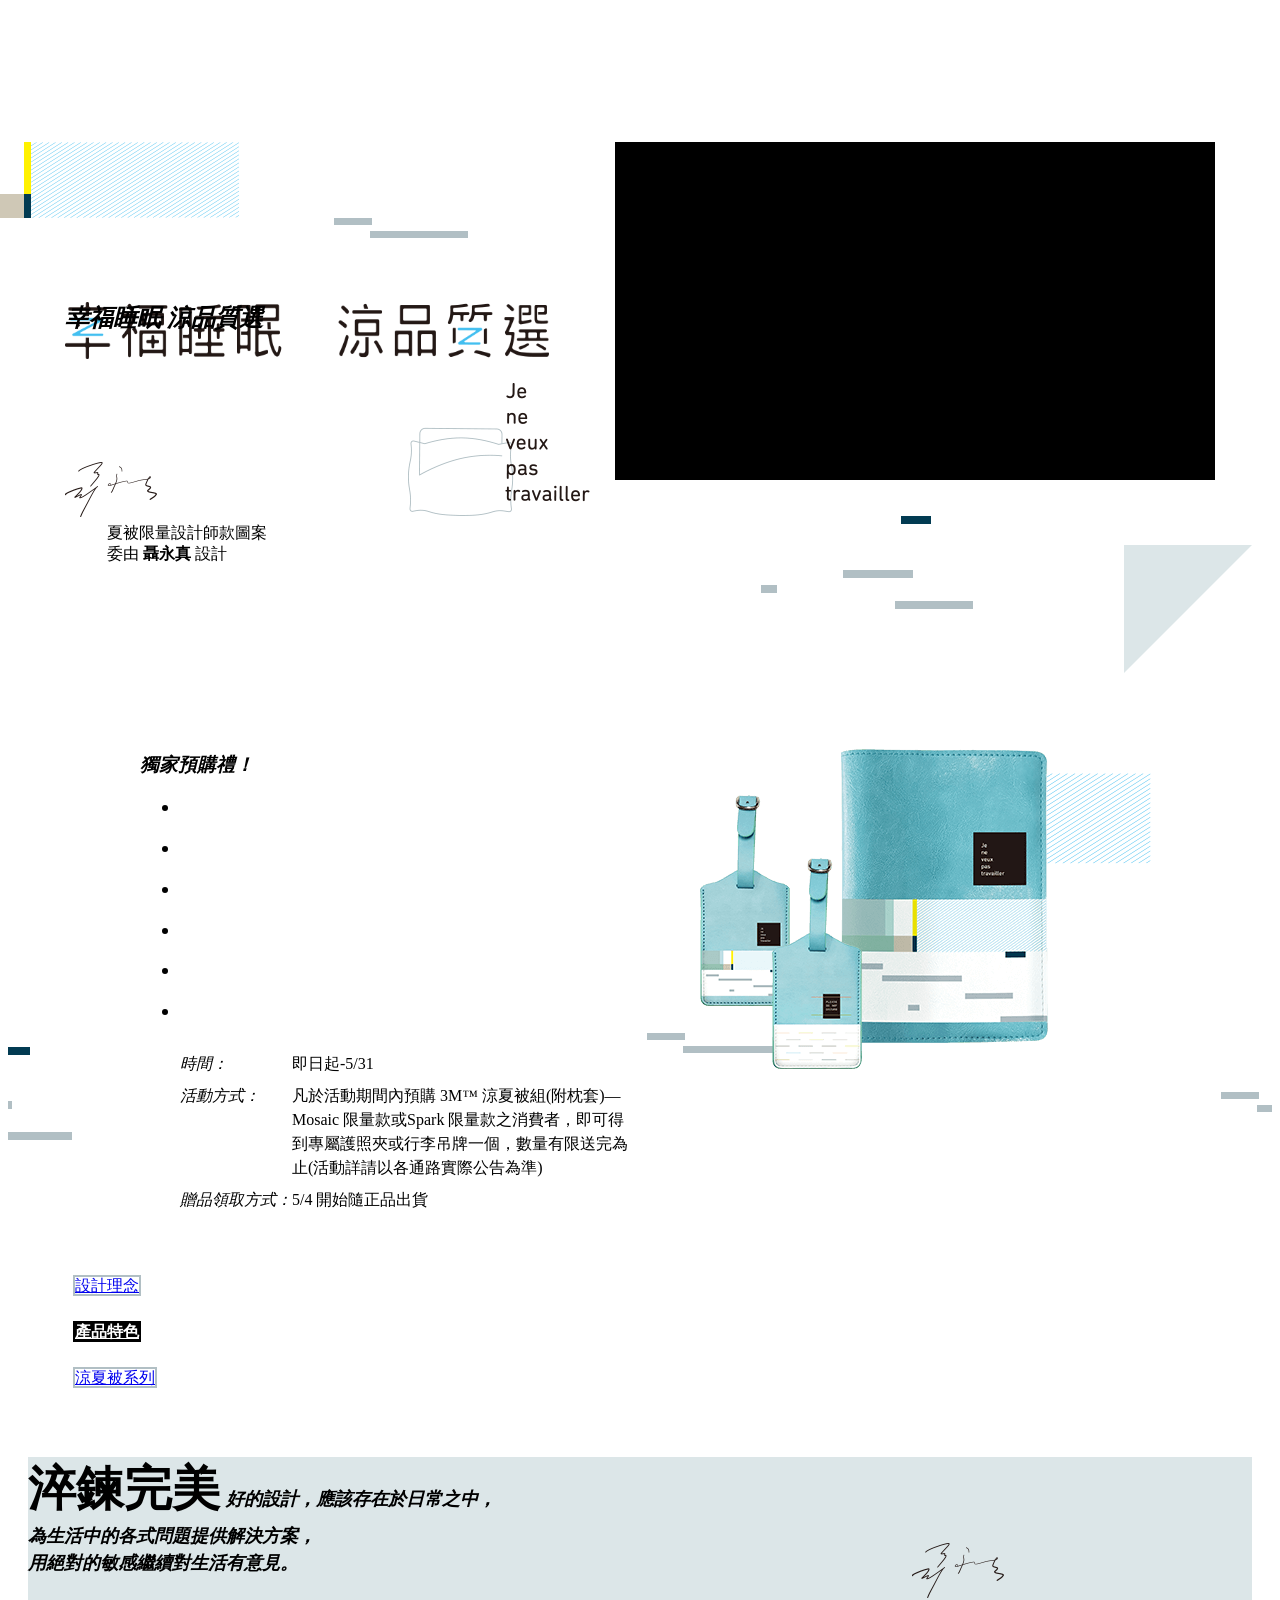
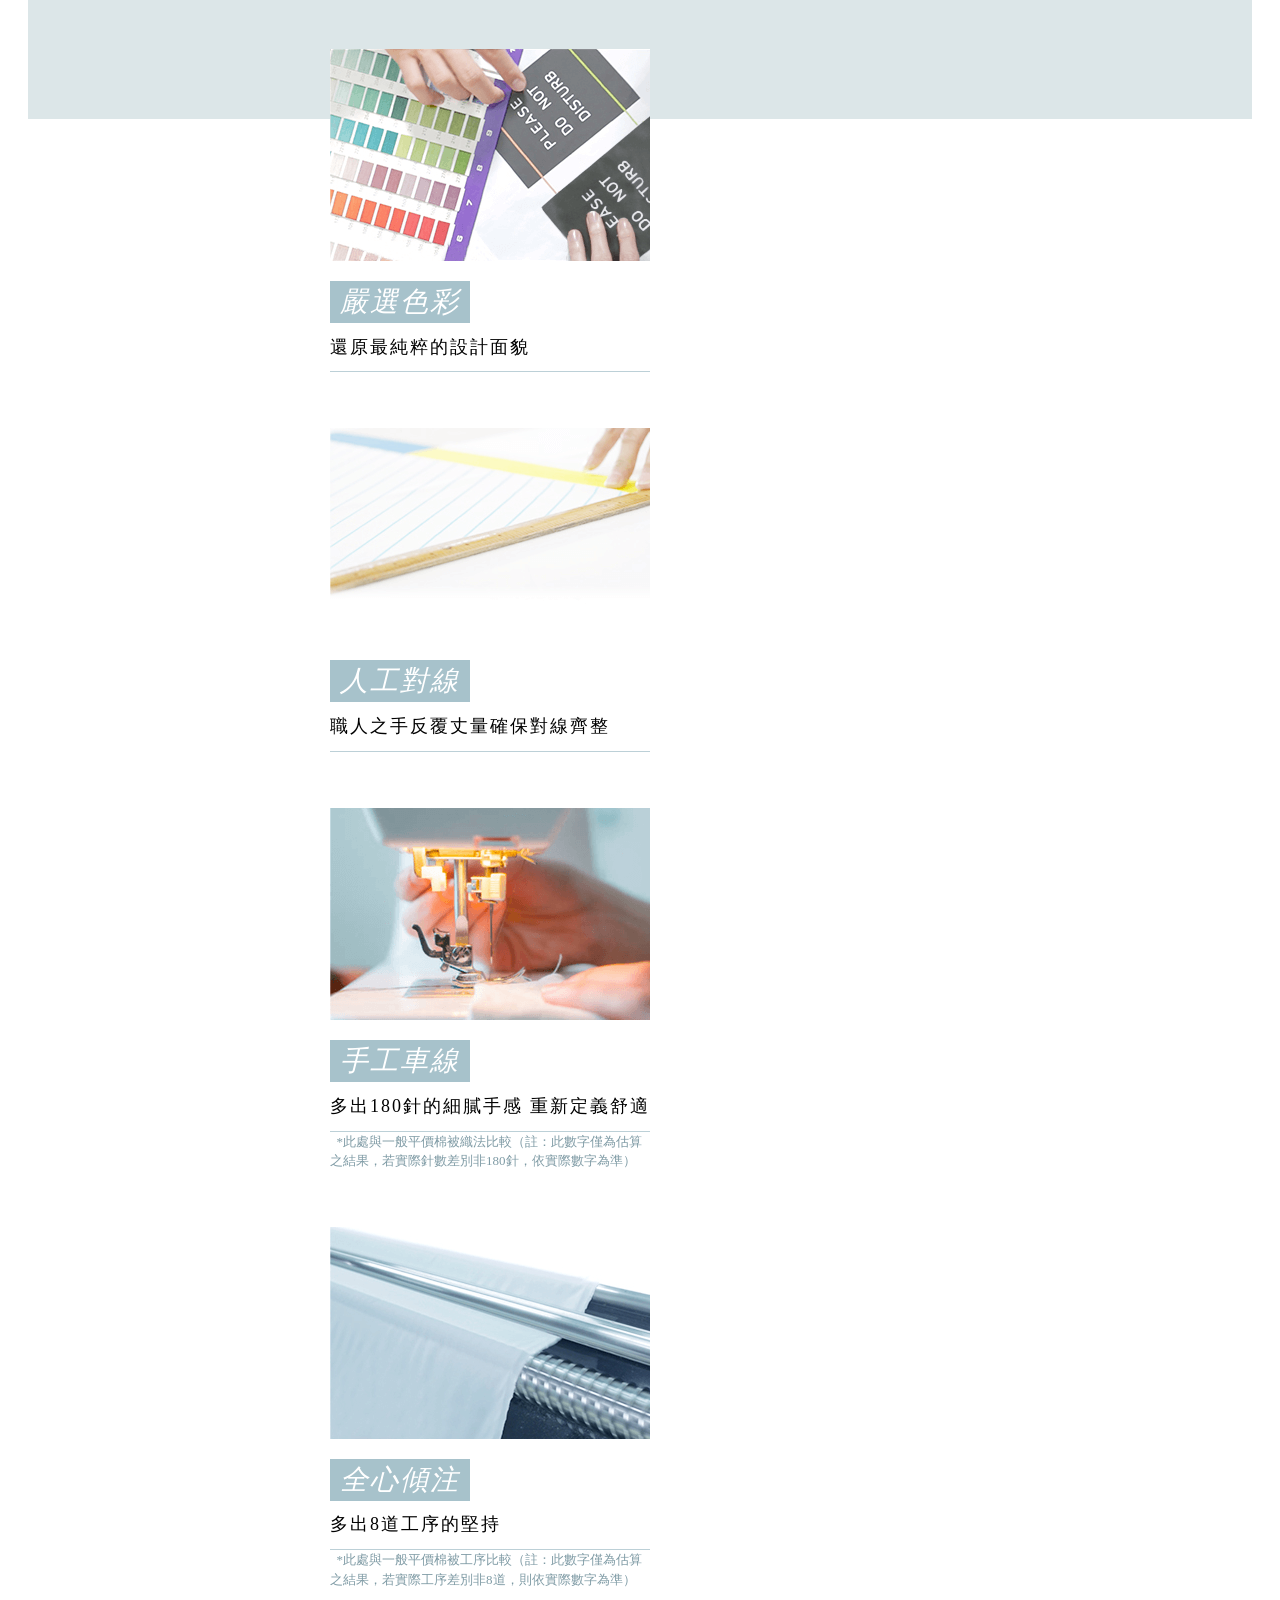
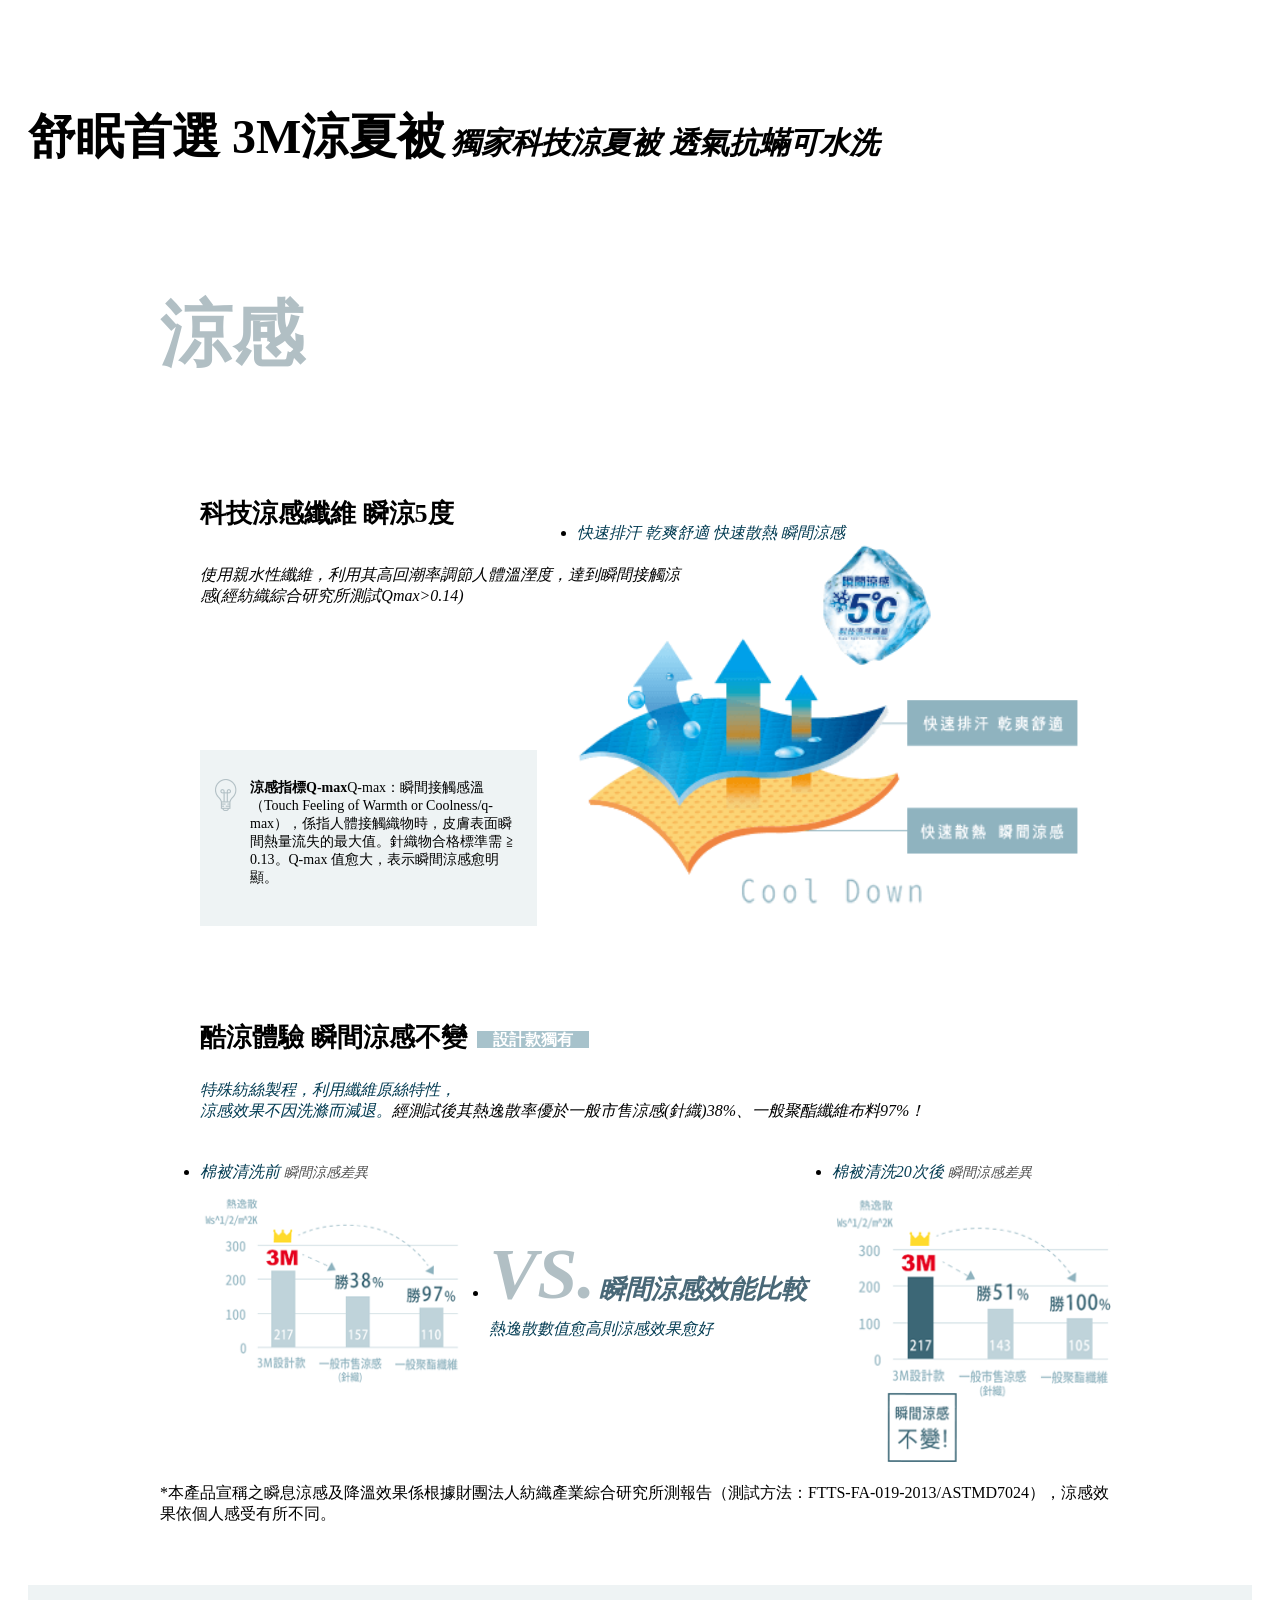
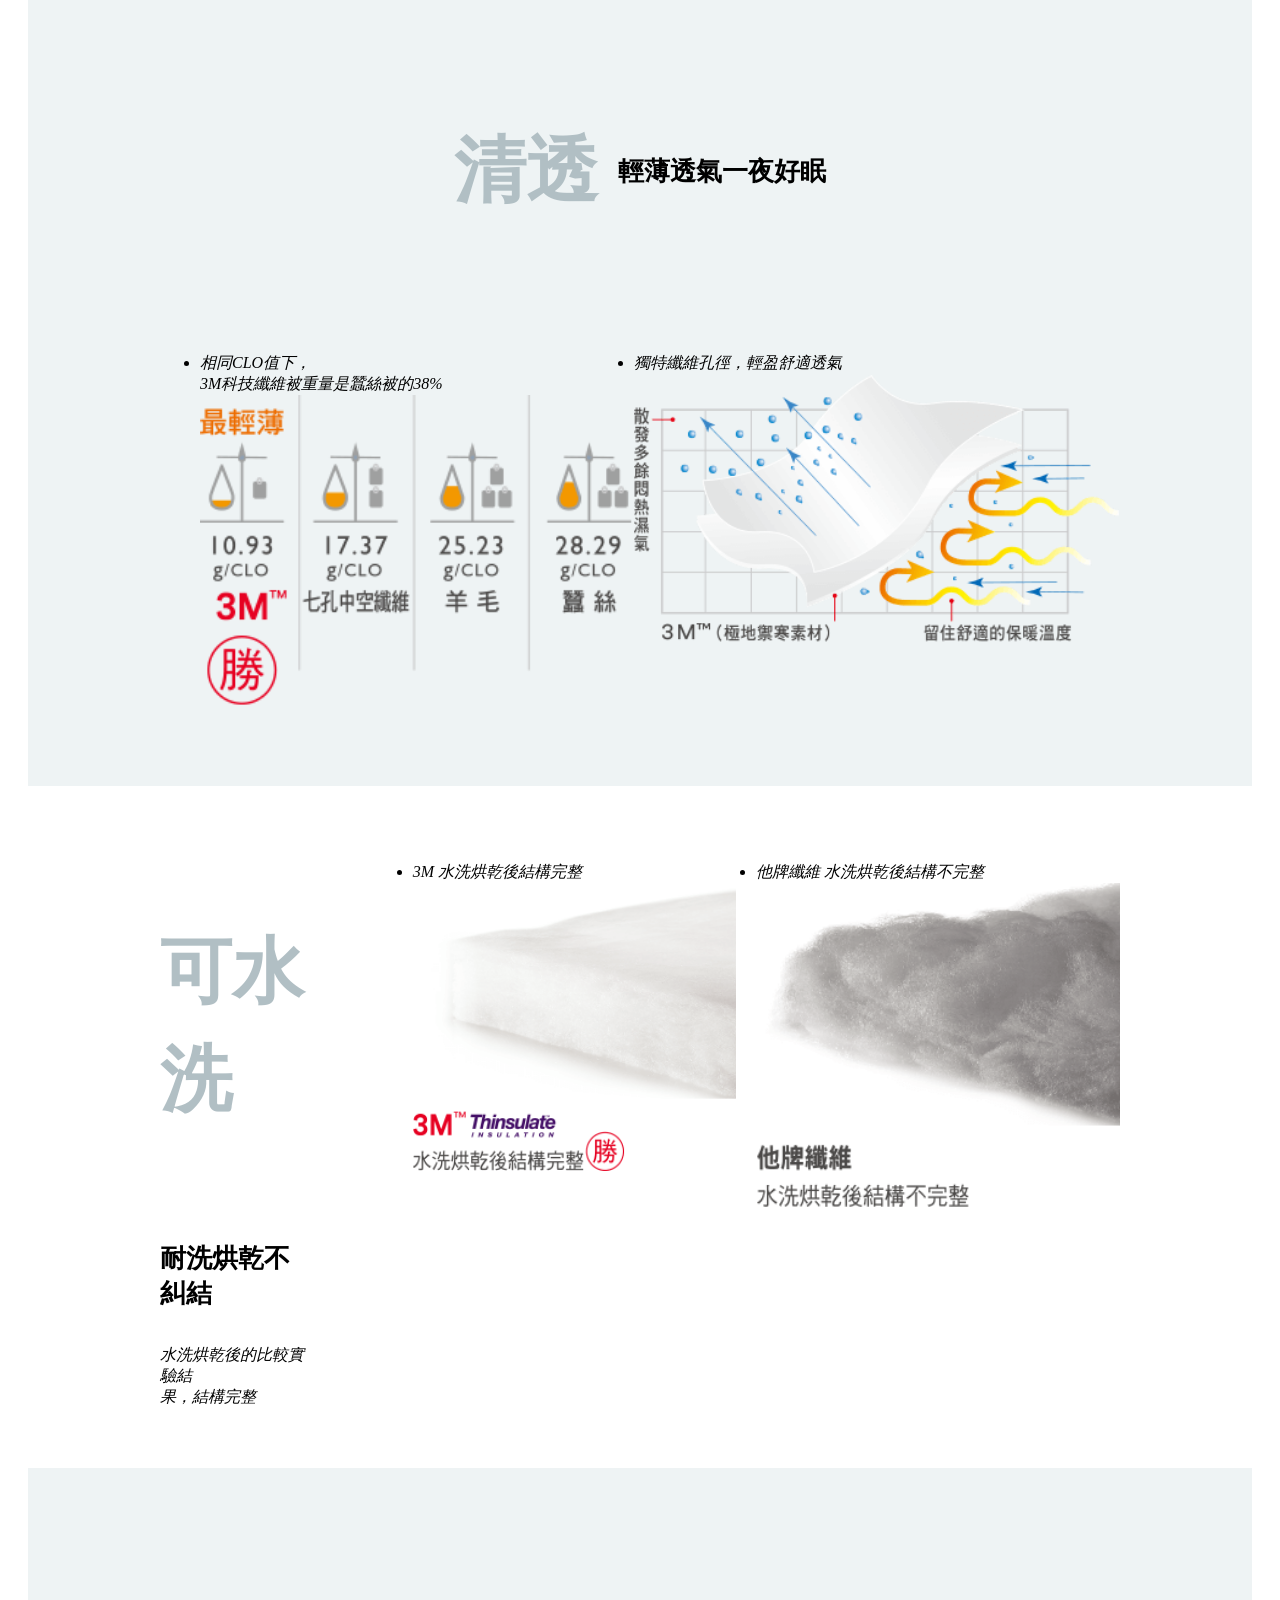
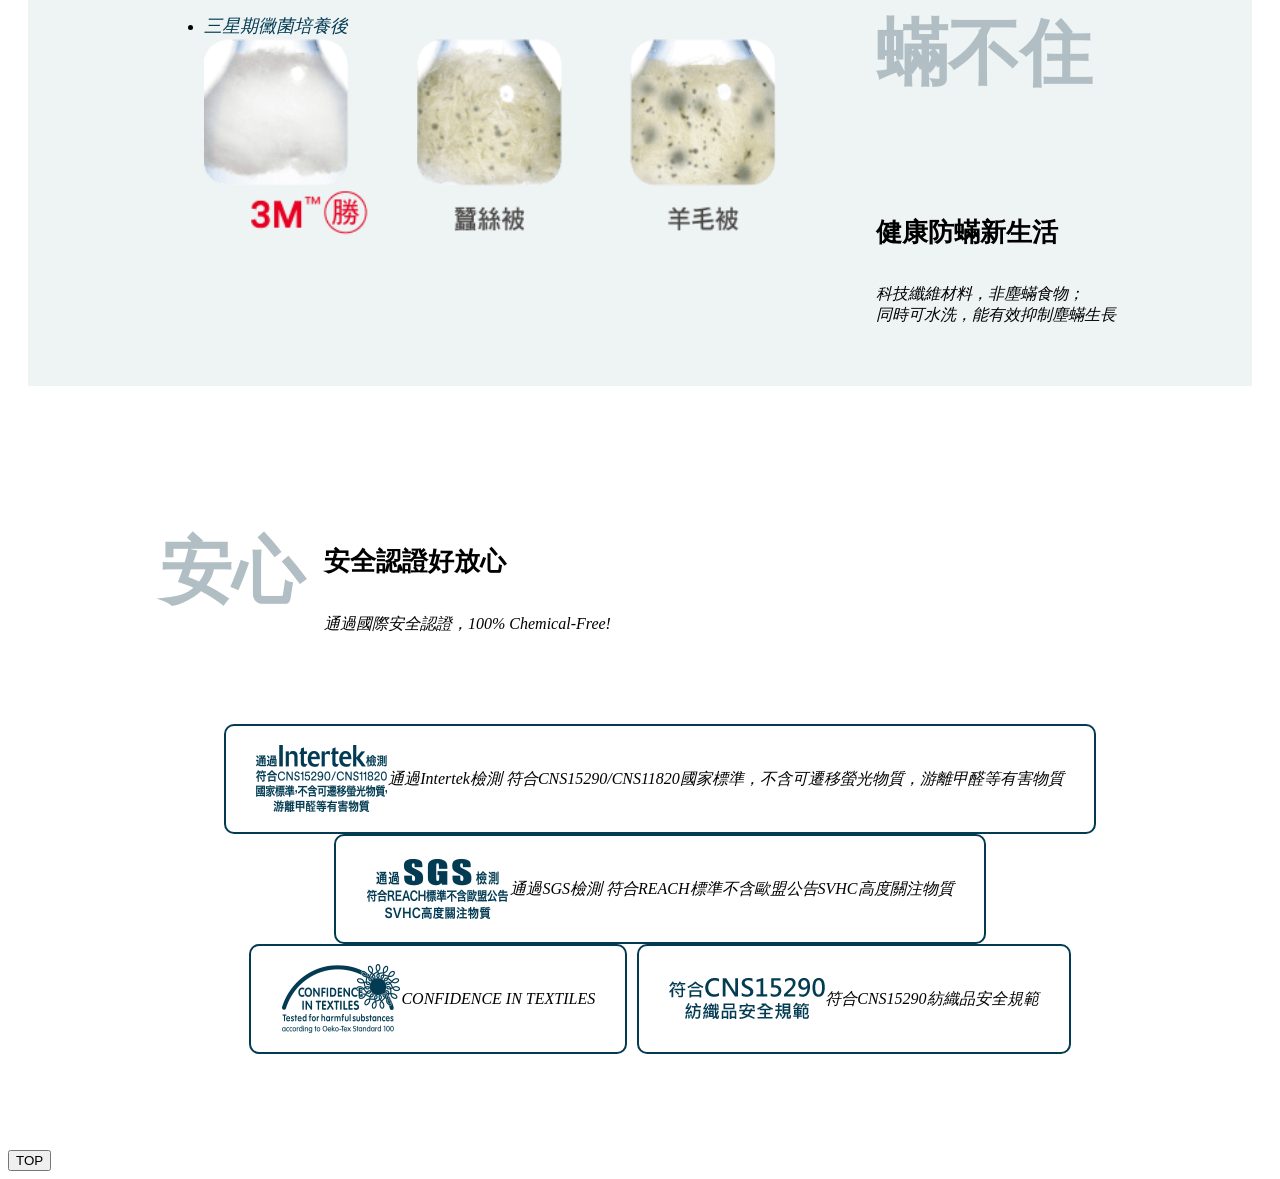
==== commit 2ced4ab1: "case close" ====
--- a/Views/Home/product-features.html
+++ b/Views/Home/product-features.html
@@ -93,7 +93,7 @@
 								</li>
 								<li class="list">
 									<em class="info-type b-bold">贈品領取方式：</em>
-									<span class="info-value">5/10 開始隨正品出貨</span>
+                                    <span class="info-value">5/4 開始隨正品出貨</span>
 								</li>
 							</ul>
 						</div>
